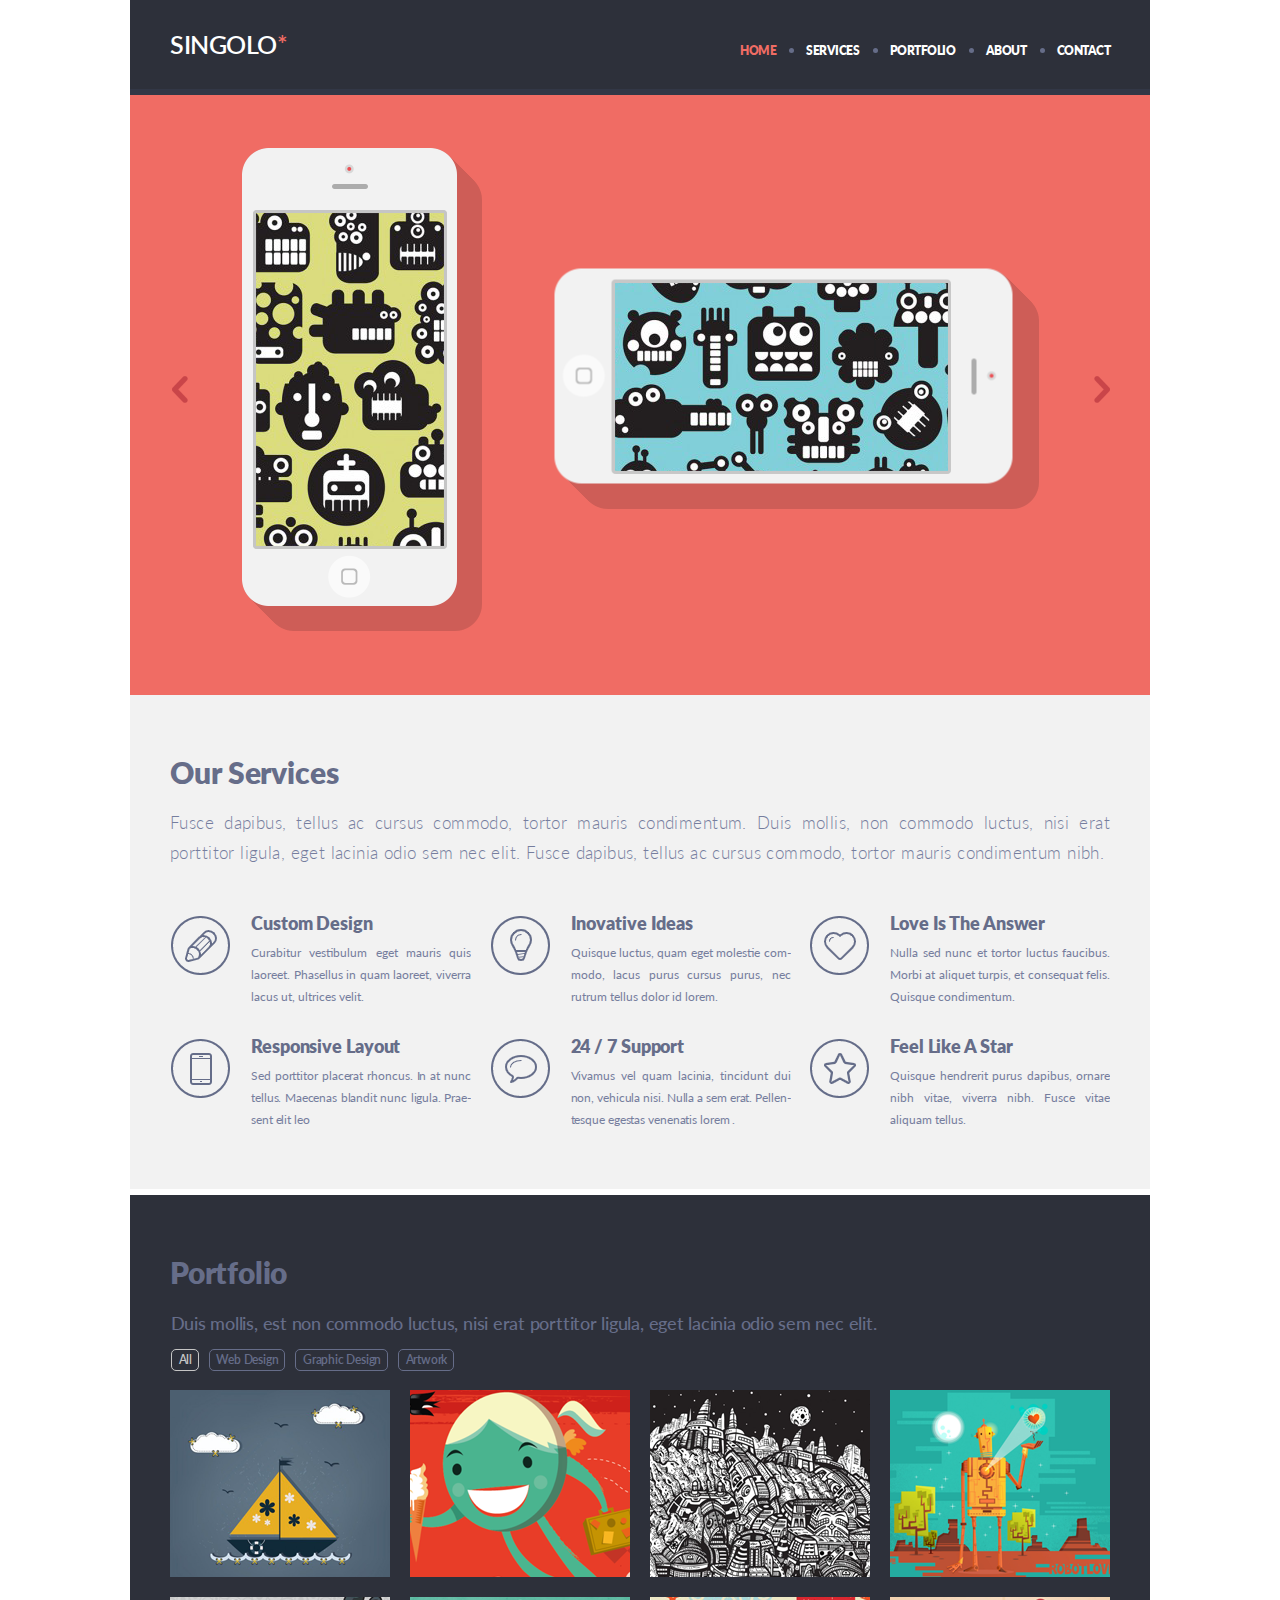
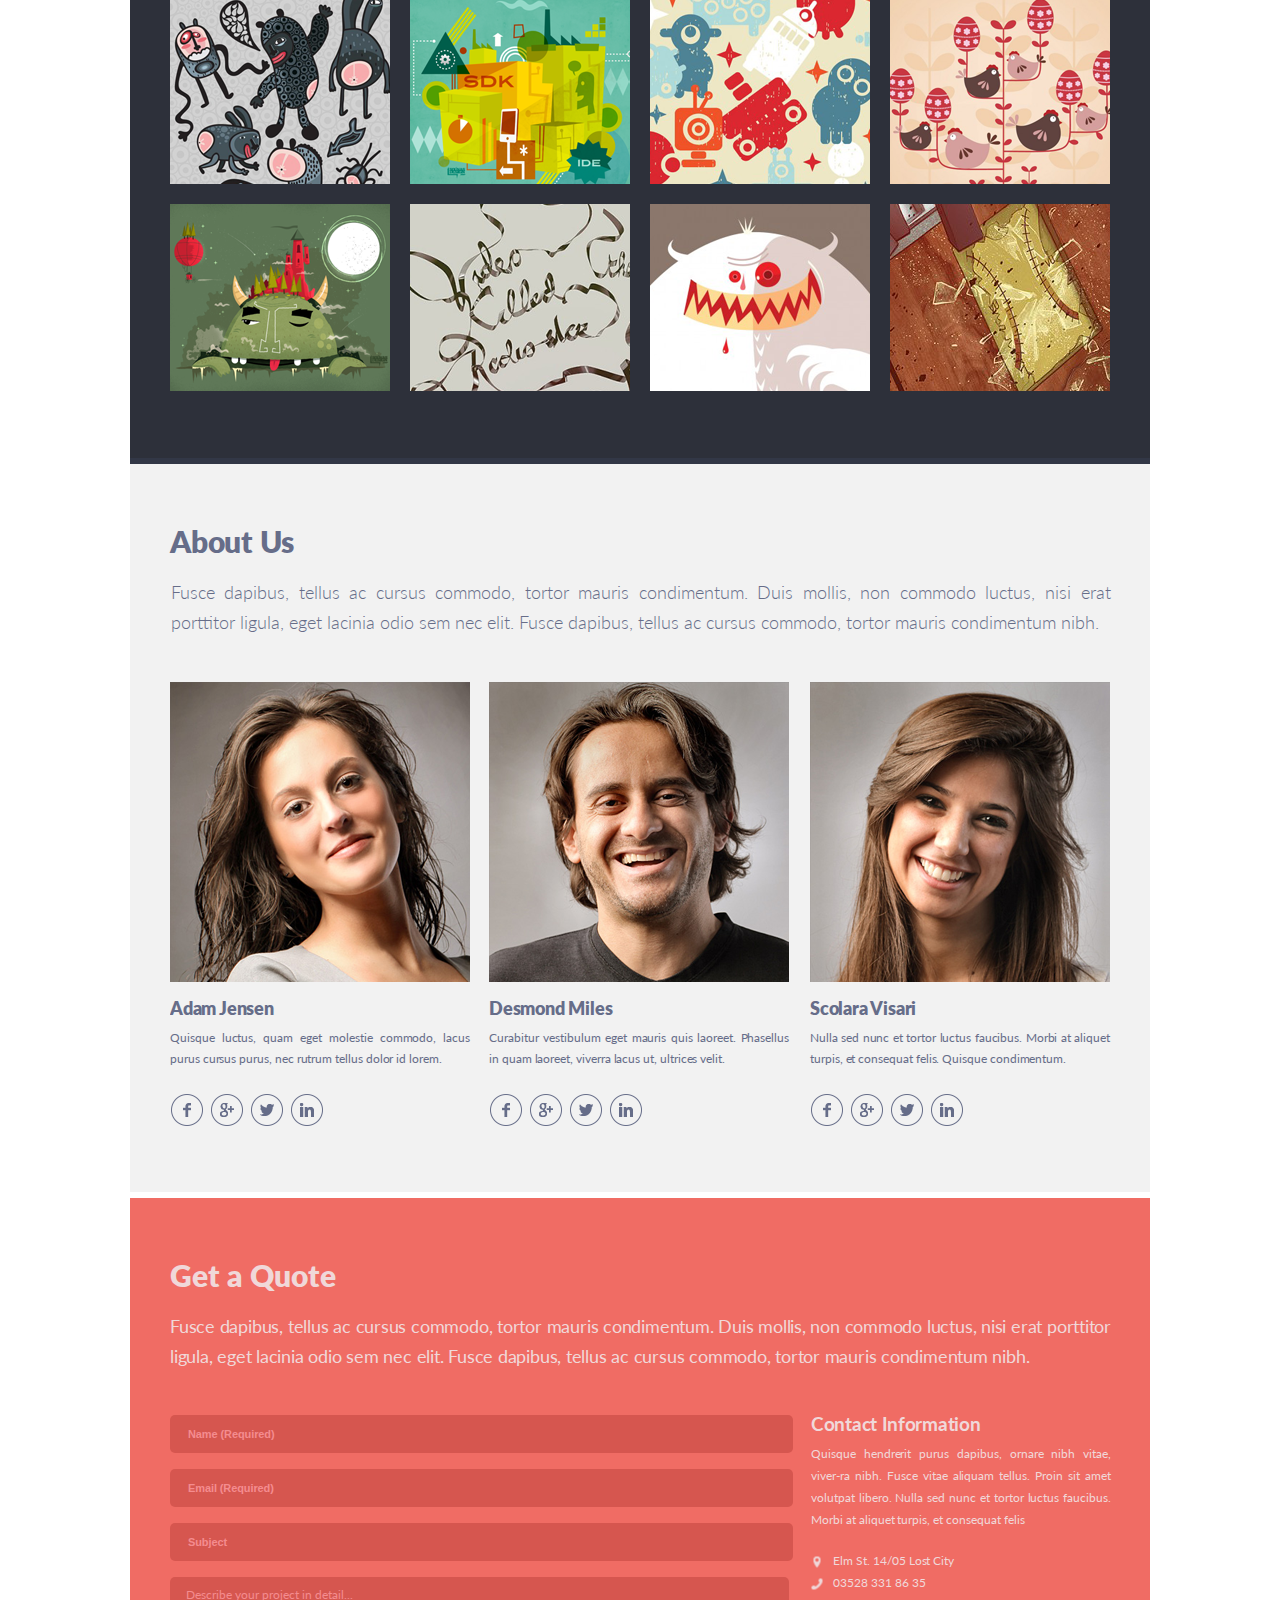
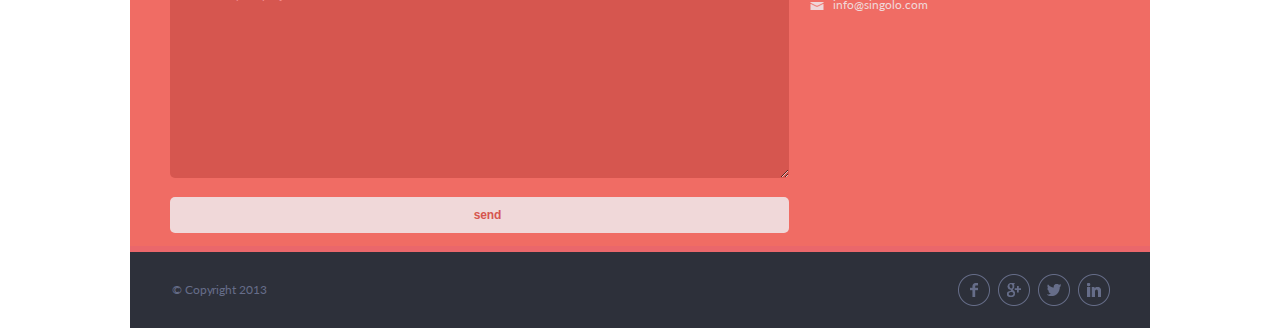
==== index.html @ 2ec8677a "feat: add fixed header and smooth scrolling to a position" ====
<!DOCTYPE html>
<html lang="en">

<head>
    <meta charset="UTF-8">
    <meta name="viewport" content="width=device-width, initial-scale=1.0">
    <link rel="stylesheet" type="text/css" href="style.css">
    <link rel="stylesheet" type="text/css" href="fonts.css">
    <link href="https://fonts.googleapis.com/css?family=Lato&display=swap" rel="stylesheet">
    <title>Singolo</title>
</head>

<body>
    <a href="" class="home"></a>
    <header>
        <div class="container">
            <div class="logo">
                <a href="#">
                    <h1>Singolo</h1>
                </a>
            </div>
            <nav>
                <ul class="navigation">
                    <li><a class="nav_active nav" href="#home">home</a></li>
                    <li><a class="nav" href="#services">services</a></li>
                    <li><a class="nav" href="#portfolio">portfolio</a></li>
                    <li><a class="nav" href="#about">about</a></li>
                    <li><a class="nav" href="#contact">contact</a></li>
                </ul>
            </nav>
        </div>
    </header>
    <main>
        <div class="container">
            <div class="slider">
                <div class="slider_container">
                    <div class="slider__images1 slider_container__phone">
                        <div id="slider__img__iphone1" class="slider__images_display">
                            <img id="iphone_1" src="assets/img/iphone.png" alt="">
                            <img id="display_1" style="opacity:1" src="assets/img/display_vertical.png" alt="">
                            <img id="shadow_1" src="assets/img/shadow_vertical.png" alt="">
                        </div>
                        <div id="slider__img__iphone2" class="slider__images_display">
                            <img id="iphone_2" src="assets/img/iphone.png" alt="">
                            <img id="display_2" style="opacity:1" src="assets/img/display_horizontal.png" alt="">
                            <img id="shadow_2" src="assets/img/shadow_horizontal.png" alt="">
                        </div>
                    </div>
                    <div class="slider__images2 slider_container__phone">
                        <img src="assets/img/slide2.png" alt="">
                    </div>
                </div>
                <div class="nav_slider slider__prev"><img src="assets/img/prev_slider.png" alt=""></div>
                <div class="nav_slider slider__next"><img src="assets/img/next_slider.png" alt=""></div>
            </div>
        </div>
    </main>
    <section class="services">
        <div class="container">
            <div class="services__discription">
                <h2>Our Services</h2>
                <p>Fusce dapibus, tellus ac cursus commodo, tortor mauris condimentum. Duis mollis, non commodo luctus, nisi erat porttitor ligula, eget lacinia odio sem nec elit. Fusce dapibus, tellus ac cursus commodo, tortor mauris condimentum nibh.</p>
            </div>
            <div class="services__blocks">
                <div class="services__block">
                    <div class="services__block__icon">
                        <img src="assets/img/logo_pen.png" alt="">
                    </div>
                    <div class="services__block__text">
                        <h3>Custom Design</h3>
                        <p>Curabitur vestibulum eget mauris quis laoreet. Phasellus in quam laoreet, viverra lacus ut, ultrices velit.</p>
                    </div>
                </div>
                <div class="services__block">
                    <div class="services__block__icon">
                        <img src="assets/img/logo_ideas.png" alt="">
                    </div>
                    <div class="services__block__text">
                        <h3>Inovative Ideas</h3>
                        <p>Quisque luctus, quam eget molestie com-modo, lacus purus cursus purus, nec rutrum tellus dolor id lorem.</p>
                    </div>
                </div>
                <div class="services__block">
                    <div class="services__block__icon">
                        <img src="assets/img/logo_heart.png" alt="">
                    </div>
                    <div class="services__block__text">
                        <h3>Love Is The Answer</h3>
                        <p>Nulla sed nunc et tortor luctus faucibus. Morbi at aliquet turpis, et consequat felis. Quisque condimentum.</p>
                    </div>
                </div>
                <div class="services__block">
                    <div class="services__block__icon">
                        <img src="assets/img/logo_phone.png" alt="">
                    </div>
                    <div class="services__block__text">
                        <h3>Responsive Layout</h3>
                        <p class="services__block__text_transfer">Sed porttitor placerat rhoncus. In at nunc tellus. Maecenas blandit nunc ligula. Prae-sent elit leo</p>
                    </div>
                </div>
                <div class="services__block">
                    <div class="services__block__icon">
                        <img src="assets/img/logo_bubble.png" alt="">
                    </div>
                    <div class="services__block__text">
                        <h3>24 / 7 Support</h3>
                        <p class="services__block__text_transfer">Vivamus vel quam lacinia, tincidunt dui non, vehicula nisi. Nulla a sem erat. Pellen-tesque egestas venenatis lorem .</p>
                    </div>
                </div>
                <div class="services__block">
                    <div class="services__block__icon">
                        <img src="assets/img/logo_star.png" alt="">
                    </div>
                    <div class="services__block__text">
                        <h3>Feel Like A Star</h3>
                        <p>Quisque hendrerit purus dapibus, ornare nibh vitae, viverra nibh. Fusce vitae aliquam tellus.</p>
                    </div>
                </div>
            </div>
        </div>
    </section>
    <section class="portfolio">
        <div class="container">
            <h2>Portfolio</h2>
            <p>Duis mollis, est non commodo luctus, nisi erat porttitor ligula, eget lacinia odio sem nec elit.</p>
            <div class="portfolio__tags">
                <button class="tag_active">All</button>
                <button class="tag">Web Design</button>
                <button class="tag">Graphic Design</button>
                <button class="tag">Artwork</button>
            </div>
            <div class="portfolio__pictures">
                <img alt="" src="assets/img/portfolio_1.png" class="portfolio__picture">
                <img alt="" src="assets/img/portfolio_2.png" class="portfolio__picture">
                <img alt="" src="assets/img/portfolio_3.png" class="portfolio__picture">
                <img alt="" src="assets/img/portfolio_4.png" class="portfolio__picture">
                <img alt="" src="assets/img/portfolio_5.png" class="portfolio__picture">
                <img alt="" src="assets/img/portfolio_6.png" class="portfolio__picture">
                <img alt="" src="assets/img/portfolio_7.png" class="portfolio__picture">
                <img alt="" src="assets/img/portfolio_8.png" class="portfolio__picture">
                <img alt="" src="assets/img/portfolio_9.png" class="portfolio__picture">
                <img alt="" src="assets/img/portfolio_10.png" class="portfolio__picture">
                <img alt="" src="assets/img/portfolio_11.png" class="portfolio__picture">
                <img alt="" src="assets/img/portfolio_12.png" class="portfolio__picture">
            </div>
        </div>
    </section>
    <section class="about">
        <div class="container">
            <h2>About Us</h2>
            <p id="about_us_main">Fusce dapibus, tellus ac cursus commodo, tortor mauris condimentum. Duis mollis, non commodo luctus, nisi erat porttitor ligula, eget lacinia odio sem nec elit. Fusce dapibus, tellus ac cursus commodo, tortor mauris condimentum nibh.
            </p>
            <div class="about_us__info">
                <div class="about_us__empl">
                    <img class="about_us__photo" src="assets/img/about_us__photo-1.png" alt="Adam Jensen">
                    <h3>Adam Jensen</h3>
                    <p>Quisque luctus, quam eget molestie commodo, lacus purus cursus purus, nec rutrum tellus dolor id lorem.</p>
                    <div class="social_icons">
                        <a class="icon icon_facebook" href="#"><img src="assets/img/about_us__icon_facebook.png" alt=""></a>
                        <a class="icon icon_google" href="#"><img src="assets/img/about_us__icon_google.png" alt=""></a>
                        <a class="icon icon_twitter" href="#"><img src="assets/img/about_us__icon_twitter.png" alt=""></a>
                        <a class="icon icon_linkedin" href="#"><img src="assets/img/about_us__icon_linkedin.png" alt=""></a>
                    </div>
                </div>

                <div class="about_us__empl">
                    <img class="about_us__photo" src="assets/img/about_us__photo-2.png" alt="Desmond Miles">
                    <h3>Desmond Miles</h3>
                    <p>Curabitur vestibulum eget mauris quis laoreet. Phasellus in quam laoreet, viverra lacus ut, ultrices velit.
                    </p>
                    <div class="social_icons">
                        <a class="icon icon_facebook" href="#"><img src="assets/img/about_us__icon_facebook.png" alt=""></a>
                        <a class="icon icon_google" href="#"><img src="assets/img/about_us__icon_google.png" alt=""></a>
                        <a class="icon icon_twitter" href="#"><img src="assets/img/about_us__icon_twitter.png" alt=""></a>
                        <a class="icon icon_linkedin" href="#"><img src="assets/img/about_us__icon_linkedin.png" alt=""></a>
                    </div>
                </div>

                <div id="about_us__right" class="about_us__empl">
                    <img class="about_us__photo" src="assets/img/about_us__photo-3.png" alt="Scolara Visari">
                    <h3>Scolara Visari</h3>
                    <p>Nulla sed nunc et tortor luctus faucibus. Morbi at aliquet turpis, et consequat felis. Quisque condimentum.
                    </p>
                    <div class="social_icons">
                        <a class="icon icon_facebook" href="#"><img src="assets/img/about_us__icon_facebook.png" alt=""></a>
                        <a class="icon icon_google" href="#"><img src="assets/img/about_us__icon_google.png" alt=""></a>
                        <a class="icon icon_twitter" href="#"><img src="assets/img/about_us__icon_twitter.png" alt=""></a>
                        <a class="icon icon_linkedin" href="#"><img src="assets/img/about_us__icon_linkedin.png" alt=""></a>
                    </div>
                </div>
            </div>
        </div>
    </section>
    <section class="contact">
        <div class="container">
            <h2>Get a Quote</h2>
            <p>Fusce dapibus, tellus ac cursus commodo, tortor mauris condimentum. Duis mollis, non commodo luctus, nisi erat porttitor ligula, eget lacinia odio sem nec elit. Fusce dapibus, tellus ac cursus commodo, tortor mauris condimentum nibh.</p>
            <div class="contact_information">
                <form action="#" method="POST">
                    <input name="name" placeholder="Name (Required)" pattern="^[a-zA-Z]{1,20}$" type="text" required>
                    <input name="email" placeholder="Email (Required)" pattern="^\w+@[a-zA-Z_]+?\.[a-zA-Z]{2,3}$" type="text" required>
                    <input name="subject" placeholder="Subject" type="text">
                    <textarea name="detail" placeholder="Describe your project in detail..." type="text"></textarea>
                    <input id="contact__send_form" type="submit" value="send">
                </form>
                <div class="quote_info">
                    <h3>Contact Information</h3>
                    <p>Quisque hendrerit purus dapibus, ornare nibh vitae, viver-ra nibh. Fusce vitae aliquam tellus. Proin sit amet volutpat libero. Nulla sed nunc et tortor luctus faucibus. Morbi at aliquet turpis, et consequat felis</p>
                    <div class="quote_info__about">
                        <div class="quote_info__about-info">
                            <div><img src="assets/img/quote_info__aboute-location.png" alt="location"></div>
                            <p>Elm St. 14/05 Lost City</p>
                        </div>
                        <div class="quote_info__about-info">
                            <div><img src="assets/img/quote_info__aboute-phone.png" alt="phone"></div>
                            <p><a href="tel:035283318635">03528 331 86 35</a></p>
                        </div>
                        <div class="quote_info__about-info">
                            <div><img src="assets/img/quote_info__aboute-mail.png" alt="mail"></div>
                            <p><a href="mailto:info@singolo.com">info@singolo.com</a></p>
                        </div>
                    </div>
                </div>
            </div>
        </div>
    </section>
    <footer>
        <div class="container">
            <div id="copyright">
                <p>&copy; Copyright 2013</p>
            </div>
            <div class="social_media">
                <a class="icon icon_facebook" href="#"><img src="assets/img/about_us__icon_facebook.png" alt=""></a>
                <a class="icon icon_google" href="#"><img src="assets/img/about_us__icon_google.png" alt=""></a>
                <a class="icon icon_twitter" href="#"><img src="assets/img/about_us__icon_twitter.png" alt=""></a>
                <a class="icon icon_linkedin" href="#"><img src="assets/img/about_us__icon_linkedin.png" alt=""></a>
            </div>
        </div>
    </footer>
    <script src="script.js"></script>
</body>

</html>
---- style.css ----
html {
    padding: 0;
    margin: 0;
    width: 100%;
    height: 100%;
}

body {
    width: 1020px;
    margin: 0 auto;
    height: 1100px;
    padding: 0;
}

.container {
    font-family: 'Lato';
    color: #666d89;
}

header {
    background-color: #2d303a;
    width: 1020px;
    height: 89px;
    border-bottom: 6px solid #323746;
    position: fixed;
    z-index: 1000;
}

header .container {
    padding: 0;
    height: 83px;
}

.logo {
    float: left;
    margin: 12px 0 0 40px;
}

.logo a {
    text-decoration: none;
}

.logo h1 {
    letter-spacing: -0.5px;
    font-size: 25px;
    color: #ffffff;
    font-family: "Lato";
    font-weight: 600;
    text-transform: uppercase;
}

.logo h1::after {
    content: '*';
    color: #f06c64;
}

.logo h1:hover {
    color: #f06c64;
    cursor: pointer;
}

nav {
    float: right;
    margin: 39px 40px 0 0;
}

.navigation {
    width: 370px;
    display: flex;
    margin: 0;
    padding: 0;
    justify-content: space-between;
}

.navigation li {
    padding: 0;
    border: 0;
    margin: 0;
}

.navigation .nav_active {
    color: #f06c64;
}

.navigation li:first-child {
    list-style-type: none;
    padding: 0px 0px;
}

.navigation li a {
    font-weight: 800;
    font-family: 'Lato', sans-serif;
    font-size: 0.77em;
    text-transform: uppercase;
    letter-spacing: -0.5px;
    color: #fff;
    text-decoration: none;
}

.navigation li a:hover {
    color: #f06c64;
    cursor: pointer;
}

main {
    position: relative;
    top: 95px;
    width: 100%;
    background-color: #f06c64;
    height: 689px;
    border-bottom: solid 6px #ea676b;
}

.slider {
    position: absolute;
    height: 100%;
    width: 1020px;
    overflow: hidden;
}

.slider_container {
    position: absolute;
    width: 100%;
    display: flex;
    transition: transform 0.8s ease;
}

.slider_container__phone {
    position: relative;
    width: 100%;
    height: 100%;
    flex: 0 0 100%;
}

.slider__images2 {
    border-bottom: solid 6px white;
}

#slider__img__iphone1 {
    width: 309px;
    height: 100%;
    float: left;
    margin-left: 112px;
}

#iphone_1 {
    position: absolute;
    z-index: 1;
    margin-top: 53px;
}

#shadow_1 {
    position: absolute;
    z-index: 0;
    margin-top: 53px;
}

#display_1 {
    position: absolute;
    z-index: 2;
    margin: 115px 0 0 11px;
}

.slider__images_display {
    transition: .4s;
}

#slider__img__iphone2 {
    width: 487px;
    height: 100%;
    float: right;
    margin-right: 108px;
}

#iphone_2 {
    position: absolute;
    z-index: 1;
    margin-top: 52px;
    margin-left: 121px;
    transform: rotate(90deg);
}

#shadow_2 {
    position: absolute;
    z-index: 0;
    padding-top: 174px;
    padding-left: 1px;
}

#display_2 {
    position: absolute;
    z-index: 2;
    margin: 185px 0 0 57px;
}

.slider__prev {
    position: absolute;
    width: 112px;
    height: 100%;
    left: 0;
    top: 0;
    cursor: pointer;
    z-index: 4;
}

.slider__prev img {
    margin-top: 281px;
    margin-left: 42px;
}

.slider__next {
    position: absolute;
    width: 111px;
    height: 100%;
    right: 0;
    top: 0;
    cursor: pointer;
    z-index: 4;
}

.slider__prev:hover,
.slider__next:hover {
    opacity: 0.1;
    z-index: 4;
    /* border: 2px solid black; */
    height: 600px;
    width: 111px;
    background-color: white;
}

.slider__next img {
    margin-top: 281px;
    margin-left: 55px;
}

.services {
    position: relative;
    background-color: #f2f2f2;
    height: 494px;
    border-bottom: 6px solid #ffffff;
}

.services .container {
    padding: 0;
}

.services__discription {
    padding: 34px 40px 0px 40px;
}

.services__discription h2 {
    font-family: 'Lato';
    font-size: 30px;
    letter-spacing: -0.1px;
    color: #666d89;
    margin-bottom: 0;
    font-weight: 800;
}

.services__discription p {
    font-size: 17px;
    line-height: 1.8;
    color: #767e9e;
    text-align: justify;
    margin-top: 18px;
    letter-spacing: 0.42px;
    font-weight: 300;
}

.services__blocks {
    width: 949px;
    height: 246px;
    display: inline-flex;
    flex-wrap: wrap;
    margin-left: 31px;
    justify-content: space-between;
}

.services__block {
    position: relative;
    width: 310px;
    height: 123px;
    display: flex;
    overflow: hidden;
}

.services__block__icon {
    position: relative;
    margin: 30px 10px 0px 10px;
}

.services__block__text {
    margin: 7px 0 0 11px;
    max-width: 220px;
    color: #666d89;
}

.services__block__text h3 {
    font-size: 18px;
    letter-spacing: -0.1px;
    margin-top: 19px;
    margin-bottom: 0;
    font-weight: 800;
}

.services__block__text p {
    margin-top: 8px;
    font-size: 9pt;
    color: #767e9e;
    line-height: 22px;
    text-align: justify;
}

.services__block__text_transfer {
    letter-spacing: -0.1px;
}

.portfolio {
    height: 863px;
    position: relative;
    background-color: #2d303a;
    padding: 0;
    margin: 0;
    border-bottom: 6px solid #323746;
}

.portfolio .container {
    padding: 30px;
}

.about .container h2,
.portfolio .container h2 {
    padding-top: 4px;
    padding-left: 10px;
    font-size: 30px;
    font-weight: 800;
    letter-spacing: -0.2px;
    margin-bottom: 0;
}

.portfolio p {
    font-weight: 500;
    padding-left: 10.5px;
    padding-top: 22px;
    margin: 0;
    font-size: 13.5pt;
    letter-spacing: -0.23px;
}

.portfolio__tags {
    margin-left: 11px;
    display: flex;
    flex-wrap: wrap;
    padding-top: 15px;
}

.portfolio__tags button {
    border-radius: 5px;
    margin-right: 10px;
    font-size: 9pt;
    font-family: 'Lato';
    font-weight: 600;
    text-align: center;
    padding-bottom: 2px;
    padding-left: 6.5px;
    letter-spacing: -0.15pt;
    height: 22px;
    background-color: Transparent;
    outline: none;
}

.portfolio__tags button:hover {
    background-color: white;
    color: black;
    cursor: pointer;
    outline: none;
}

.tag {
    color: #666d89;
    border: 1px solid #666d89;
}

.tag_active {
    color: #c5c5c5;
    border: 1px solid #c5c5c5;
}

.portfolio__pictures {
    max-height: 620px;
    padding-top: 9px;
    padding-bottom: 9px;
    display: flex;
    flex-wrap: wrap;
    overflow: hidden;
}

.portfolio__pictures img {
    flex: 1;
    width: 220px;
    height: 187px;
    margin: 10px;
}

.portfolio__line {
    position: absolute;
    width: 100%;
    height: 6px;
    background-color: #323746;
    bottom: 0;
}

.about {
    height: 728px;
    position: relative;
    background-color: #f2f2f2;
    padding: 0;
    margin: 0;
    border-bottom: 6px solid #ffffff;
}

.about .container {
    padding: 30px 30px 0 30px;
}

#about_us_main {
    width: 940px;
    padding-left: 10.5px;
    margin-top: 18px;
    font-size: 13.5pt;
    line-height: 30px;
    color: #666d89;
    font-weight: 300;
    text-align: justify;
}

.about_us__info {
    width: 940px;
    margin-top: 45px;
    margin-left: 10px;
}

.about_us__empl {
    width: 300px;
    height: 460px;
    float: left;
    margin-right: 19px;
}

#about_us__right {
    float: right;
    margin-right: 0;
}

.about_us__empl h3 {
    font-size: 18px;
    margin-top: 12px;
    font-weight: 800;
    letter-spacing: -0.2px;
    margin-bottom: 0px;
    overflow: hidden;
    white-space: nowrap;
}

.about_us__empl p {
    font-size: 12px;
    margin-top: 8px;
    line-height: 21.5px;
    letter-spacing: -0.06px;
    text-align: justify;
}

.social_icons {
    margin-top: 24px;
    padding-left: 1px;
}

.icon {
    display: inline-block;
    height: 32px;
}

.icon img:hover {
    background-color: burlywood;
    border-radius: 20px;
}

.icon img {
    margin-right: 5px;
}

.contact {
    height: 648px;
    position: relative;
    background-color: #f06c64;
    padding: 0;
    margin: 0;
    color: #f0d8d9;
    border-bottom: 6px solid #ea676b;
}

.contact .container {
    padding: 59px 39px 30px 40px;
    font-family: 'Lato';
    color: #f0d8d9;
}

.contact h2 {
    font-size: 30px;
    margin: 0;
    font-weight: 800;
}

.contact p {
    margin-top: 18px;
    text-align: justify;
    font-size: 18px;
    letter-spacing: -0.22px;
    line-height: 30px;
    font-weight: 400;
}

.contact_information form {
    width: 620px;
    padding: 0;
    float: left;
}

.contact_information .quote_info {
    width: 300px;
    float: right;
    text-align: left;
}

.quote_info h3 {
    margin: 24px 0 0 0;
    letter-spacing: -0.3px;
}

.quote_info p {
    margin-top: 8px;
    letter-spacing: -0.03px;
    font-size: 12px;
    line-height: 22px;
}

::placeholder {
    color: #f48c8f;
    margin-left: 16px;
}

.contact_information form {
    width: 619px;
    height: 379px;
    margin-top: 26px;
}

.contact_information form input {
    width: 619px;
    margin-bottom: 16px;
    border: none;
    border-radius: 5px;
    background-color: #d6564f;
    color: #f0d8d9;
    font-size: 11px;
    text-indent: 16px;
    font-weight: 600;
    letter-spacing: -0.1px;
}

.contact_information form input:focus::-webkit-input-placeholder {
    text-indent: 400px;
    transition: text-indent 0.3s ease;
    vertical-align: top;
}

.contact_information form input:nth-child(-n+3) {
    height: 36px;
}

.contact_information form textarea {
    width: 619px;
    padding: 7px 0 0 0;
    margin-bottom: 16px;
    border: none;
    border-radius: 5px;
    background-color: #d6564f;
    text-indent: 16px;
    height: 194px;
    font-size: 12px;
    line-height: 22px;
    color: #f48c8f;
    font-family: "Lato";
    font-weight: 400;
    text-align: left;
}

#contact__send_form {
    height: 36px;
    background-color: #f0d8d9;
    color: #d6564f;
    font-size: 12px;
}

.quote_info__about {
    margin: 20px 0 0 -5px;
    padding: 0;
}

.quote_info__about-info {
    height: 22px;
    margin: 0;
    padding: 0;
    position: relative;
    width: 250px;
}

.quote_info__about-info div {
    width: 22px;
    height: 22px;
    position: relative;
    margin: 0;
    padding: 0;
}

.quote_info__about-info img {
    margin: 0;
    position: absolute;
    top: 50%;
    left: 50%;
    margin-right: -50%;
    transform: translate(-50%, -50%)
}

.quote_info__about-info p {
    display: block;
    position: absolute;
    top: 6px;
    left: 27px;
    width: 200px;
    margin: 0;
    line-height: 8px;
}

footer {
    height: 76.10px;
    position: relative;
    background-color: #2d303a;
    padding: 0;
    margin: 0;
}

footer .container {
    margin: 0;
    padding: 0;
}

#copyright {
    /* display: block; */
    margin-left: 42px;
    margin-top: 18px;
    width: 200px;
    float: left;
}

#copyright p {
    font-size: 12px;
    letter-spacing: -0.1px;
}

.social_media {
    width: 162px;
    margin-right: 30px;
    margin-top: 22px;
    float: right;
}

.social_icons {
    padding-left: 1px;
}

.quote_info__about-info a {
    text-decoration: none;
    color: #f0d8d9;
}

.icon {
    float: left;
    height: 32px;
    width: 35px;
    margin-right: 5px;
}

.icon img:hover {
    background-color: burlywood;
    border-radius: 20px;
}

.icon img {
    margin-right: 5px;
}
---- fonts.css ----
@font-face {
    font-family: "Lato";
    src: url("assets/fonts/Lato-Regular.ttf") format("truetype");
    font-style: normal;
    font-weight: 400;
}
@font-face {
    font-family: "Lato";
    src: url("assets/fonts/Lato-Regular.ttf") format("truetype");
    font-style: normal;
    font-weight: 500;
}

@font-face {
    font-family: "Lato";
    src: url("assets/fonts/Lato-Bold.ttf") format("truetype");
    font-style: normal;
    font-weight: 700;
}

@font-face {
    font-family: "Lato";
    src: url("assets/fonts/Lato-Black.ttf") format("truetype");
    font-style: normal;
    font-weight: 900;
}

@font-face {
    font-family: "Lato";
    src: url("assets/fonts/Lato-Light.ttf") format("truetype");
    font-style: normal;
    font-weight: 300;
}
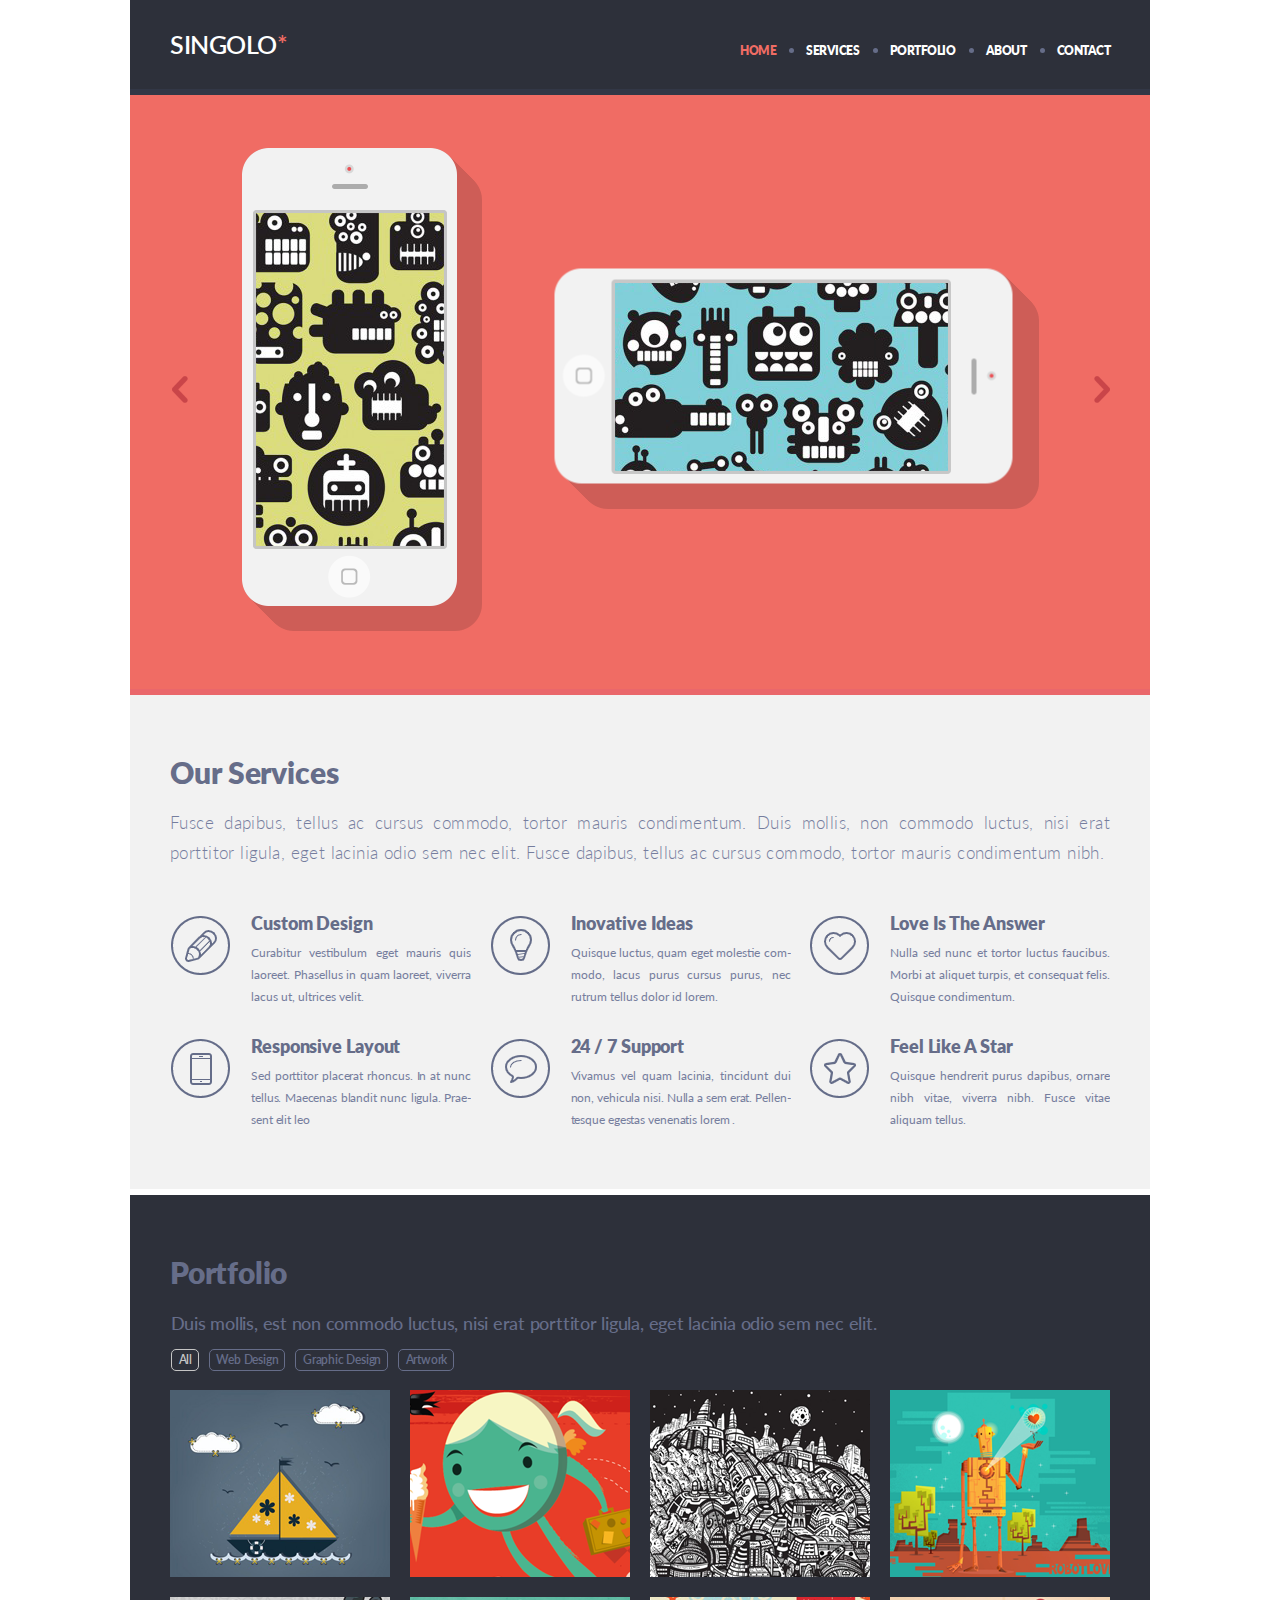
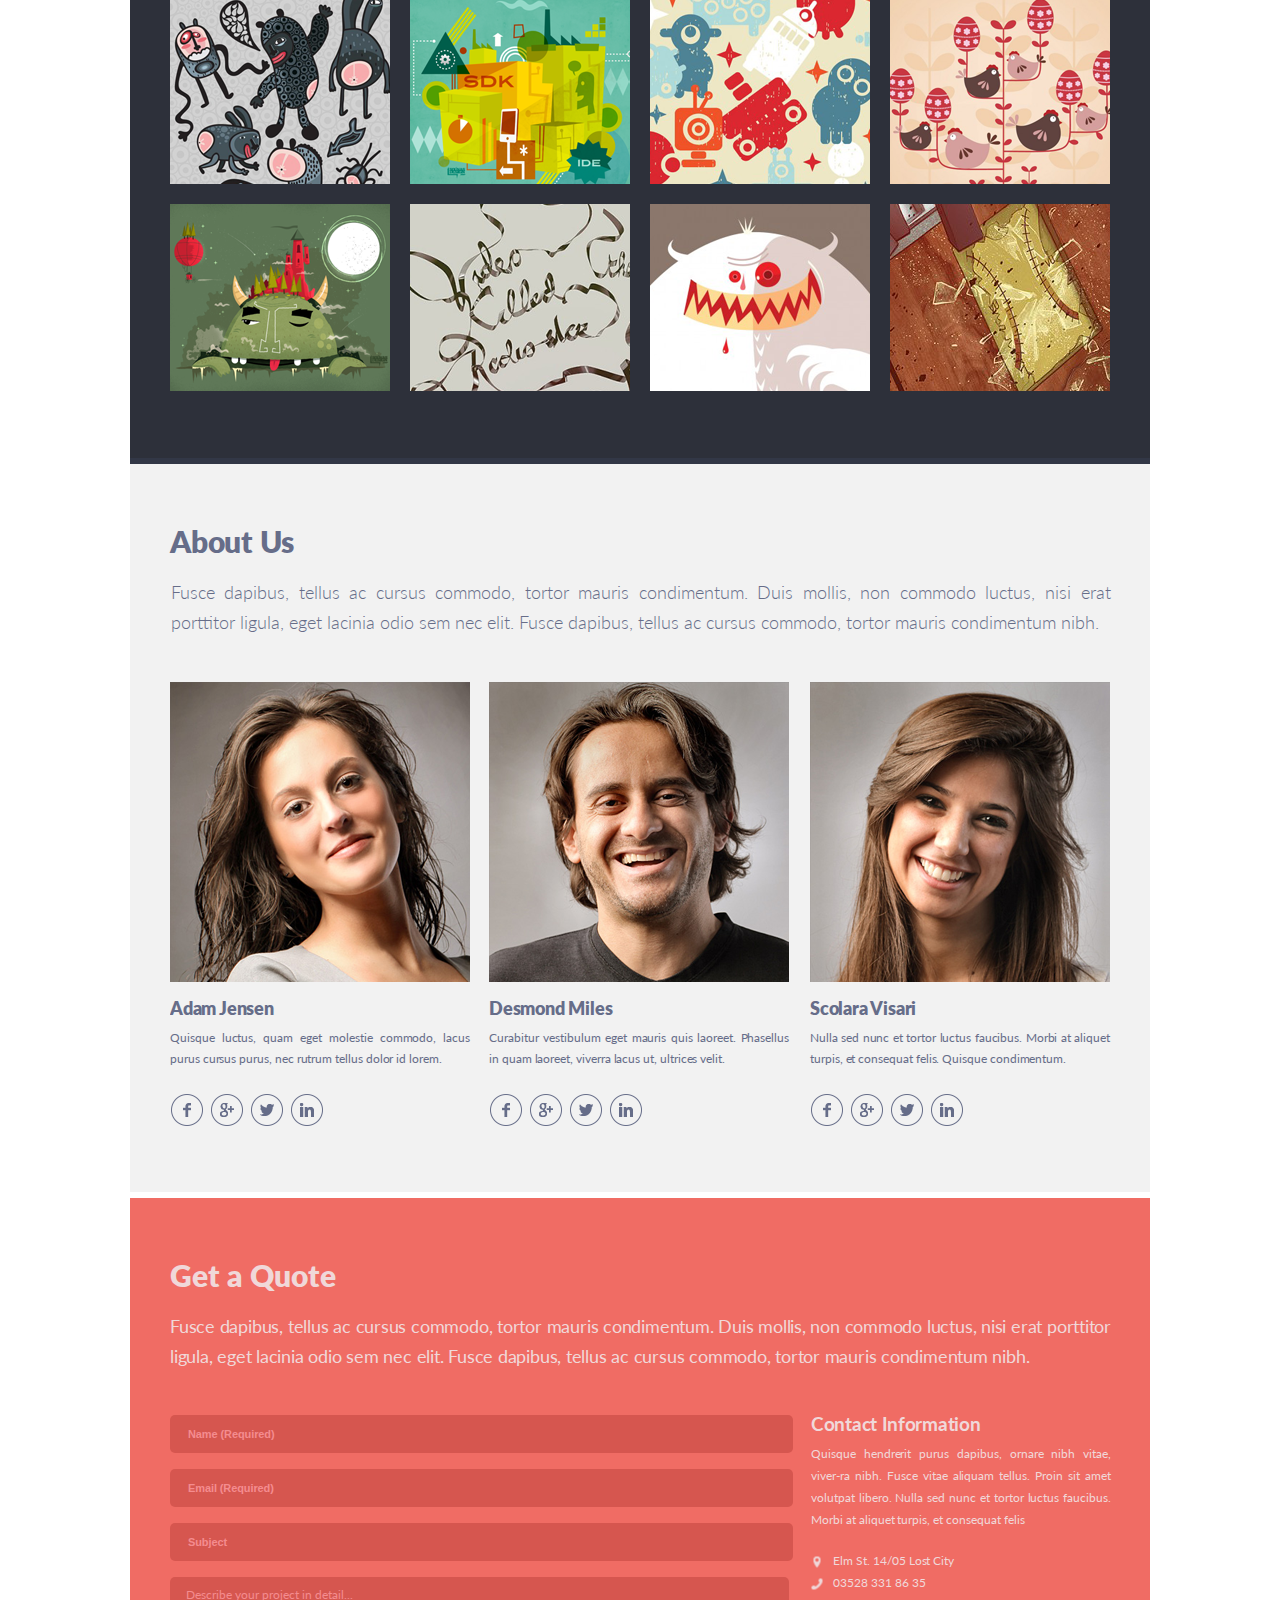
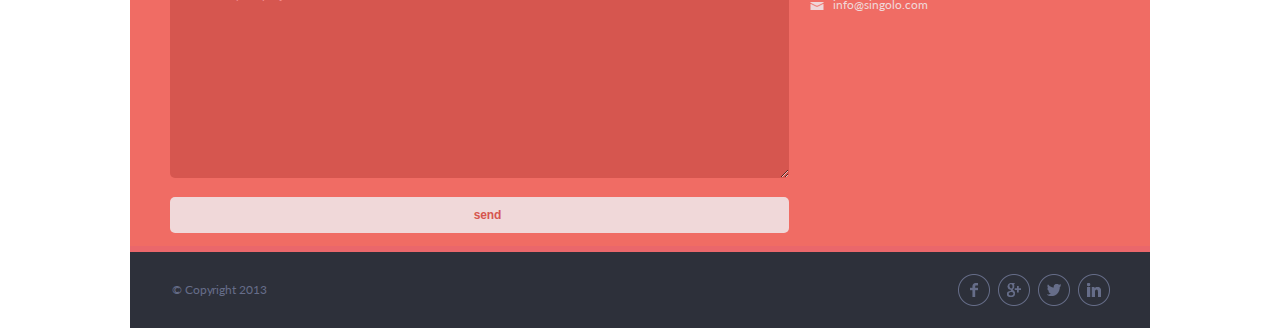
==== commit 119fa1fd: "fix: changed the height of the main block, in the second slide added a bottom line" ====
--- a/index.html
+++ b/index.html
@@ -124,7 +124,7 @@
             <h2>Portfolio</h2>
             <p>Duis mollis, est non commodo luctus, nisi erat porttitor ligula, eget lacinia odio sem nec elit.</p>
             <div class="portfolio__tags">
-                <button class="tag_active">All</button>
+                <button class="tag tag_active">All</button>
                 <button class="tag">Web Design</button>
                 <button class="tag">Graphic Design</button>
                 <button class="tag">Artwork</button>
--- a/style.css
+++ b/style.css
@@ -24,6 +24,7 @@
     border-bottom: 6px solid #323746;
     position: fixed;
     z-index: 1000;
+    top: 0;
 }
 
 header .container {
@@ -104,11 +105,9 @@
 
 main {
     position: relative;
-    top: 95px;
+    margin-top: 95px;
     width: 100%;
-    background-color: #f06c64;
-    height: 689px;
-    border-bottom: solid 6px #ea676b;
+    height: 600px;
 }
 
 .slider {
@@ -133,7 +132,13 @@
 }
 
 .slider__images2 {
-    border-bottom: solid 6px white;
+    border-bottom: 6px solid white;
+}
+
+.slider__images1 {
+    height: 594px;
+    background-color: rgb(240, 108, 100);
+    border-bottom: 6px solid rgb(234, 103, 107);
 }
 
 #slider__img__iphone1 {
@@ -400,6 +405,12 @@
     width: 220px;
     height: 187px;
     margin: 10px;
+}
+
+.porfolio__img__active {
+    /* width: 210px;
+    height: 177px; */
+    border: 5px solid #F06C64;
 }
 
 .portfolio__line {
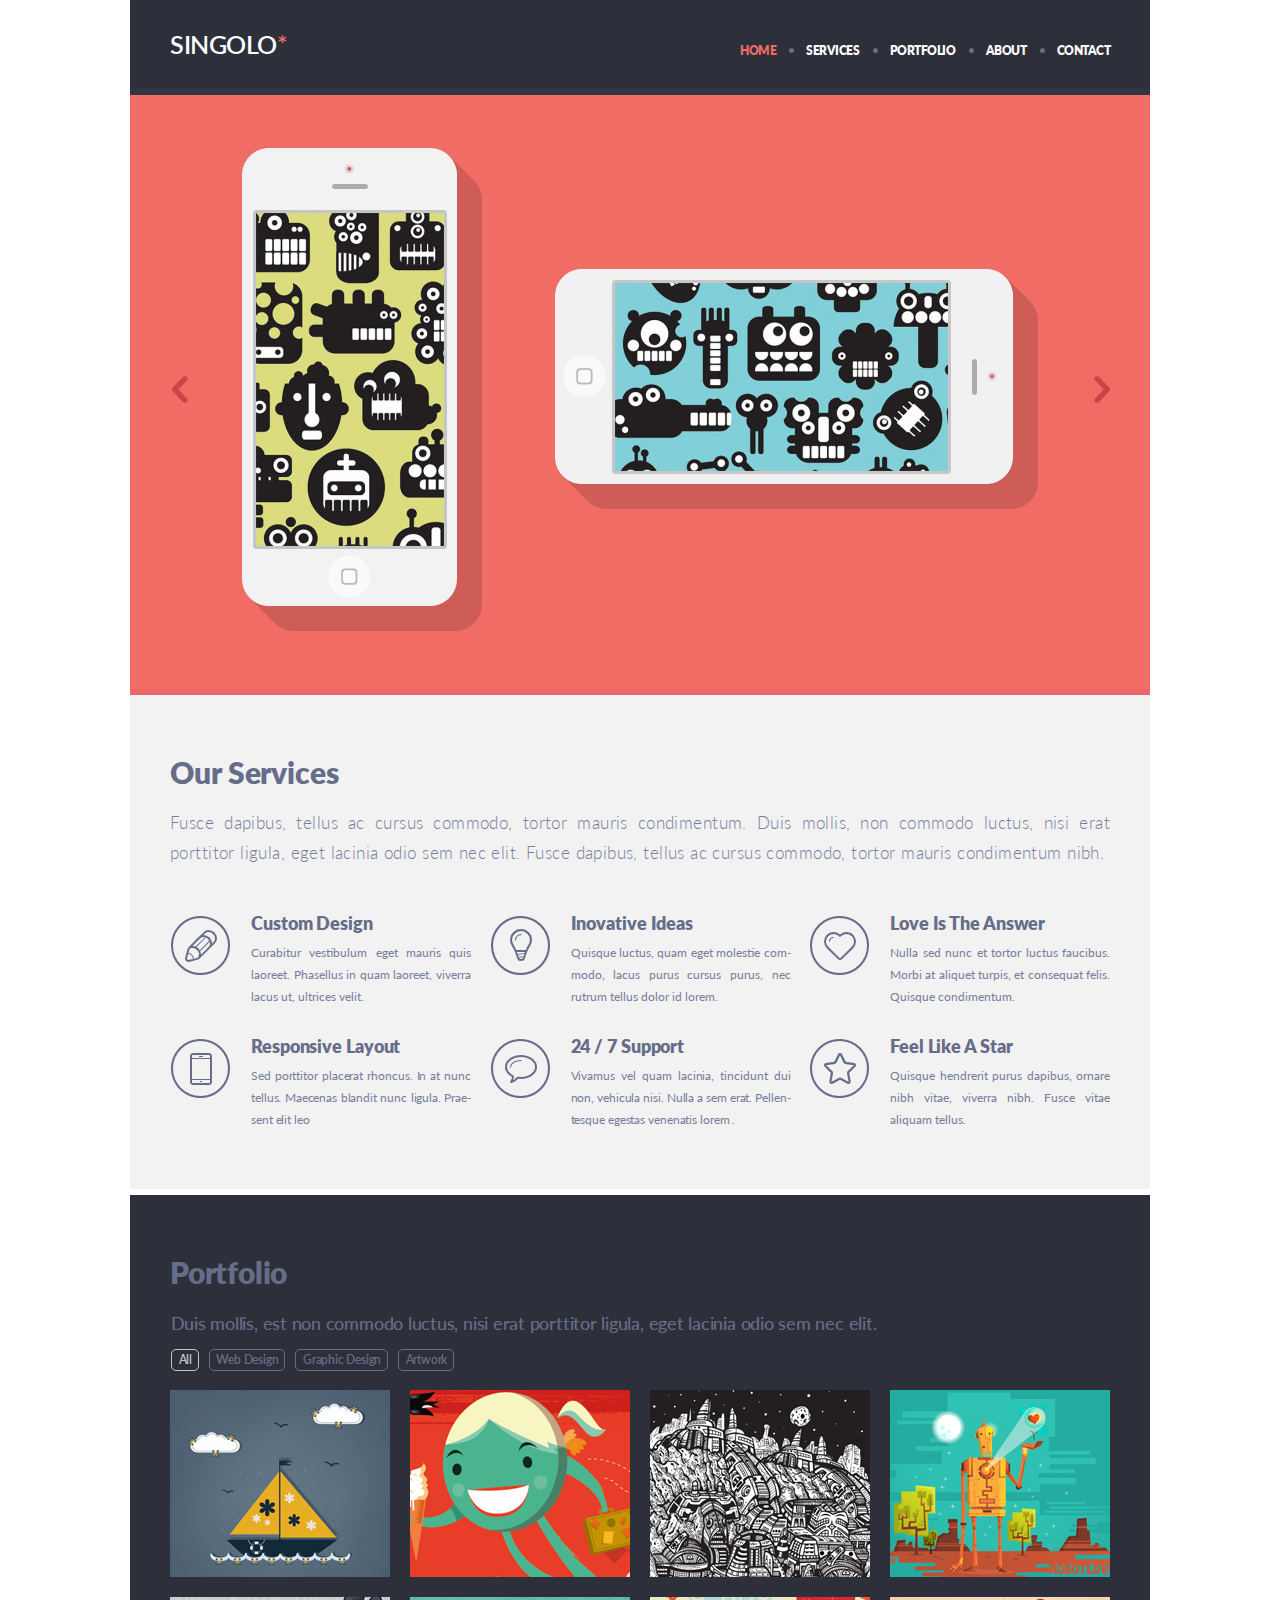
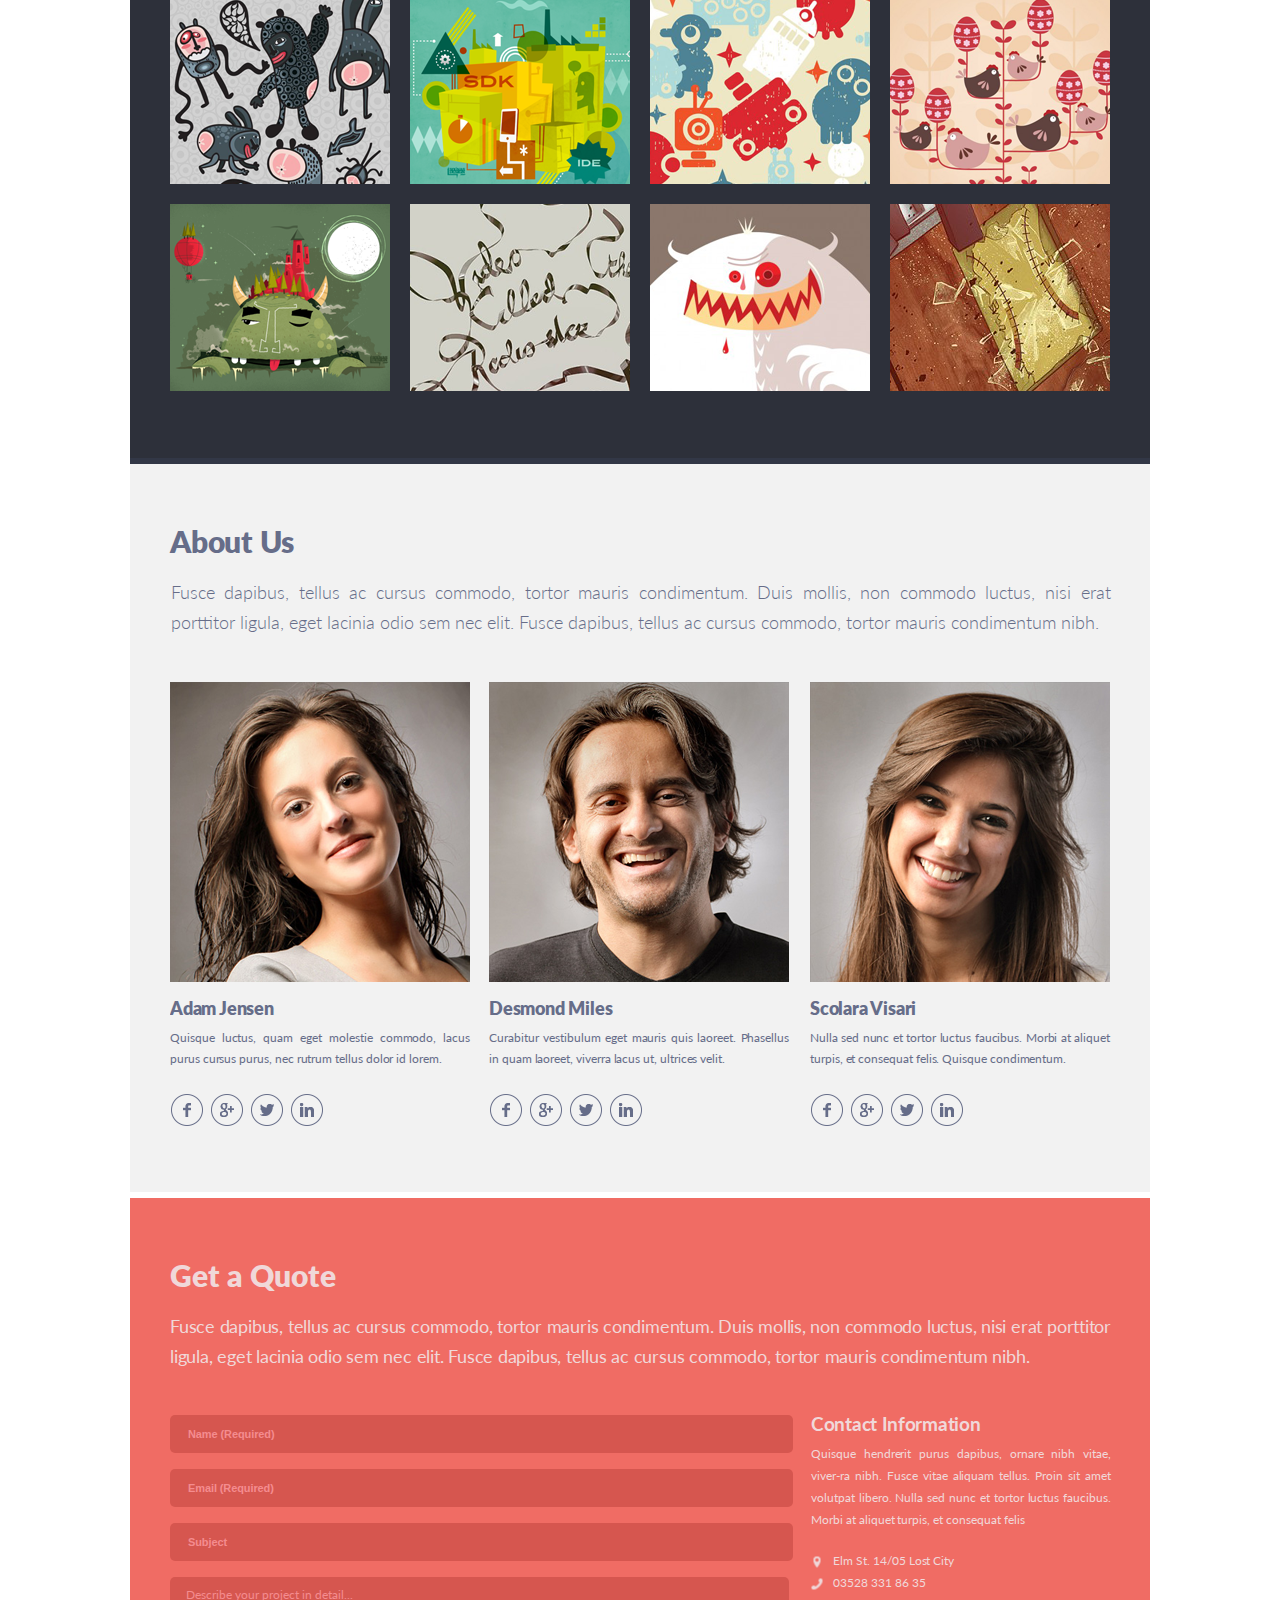
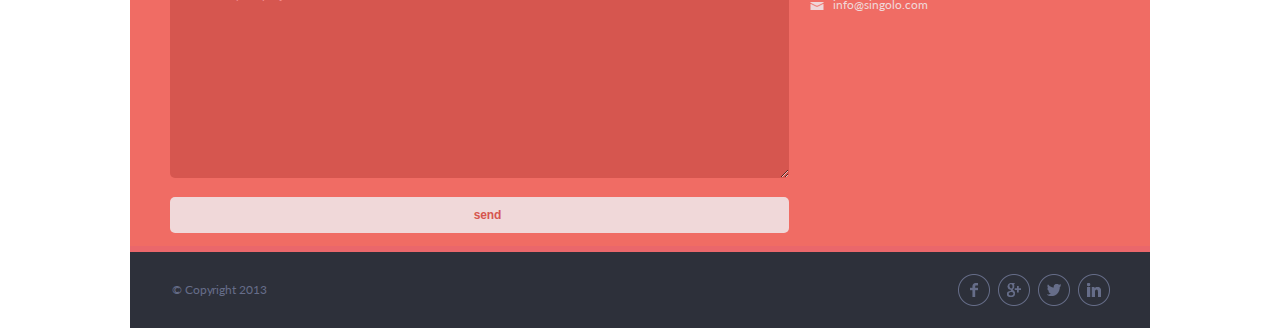
==== commit 1423b0cb: "fix: fix style.css" ====
--- a/index.html
+++ b/index.html
@@ -41,7 +41,7 @@
                             <img id="shadow_1" src="assets/img/shadow_vertical.png" alt="">
                         </div>
                         <div id="slider__img__iphone2" class="slider__images_display">
-                            <img id="iphone_2" src="assets/img/iphone.png" alt="">
+                            <img id="iphone_2" src="assets/img/iphone_horizontal.png" alt="">
                             <img id="display_2" style="opacity:1" src="assets/img/display_horizontal.png" alt="">
                             <img id="shadow_2" src="assets/img/shadow_horizontal.png" alt="">
                         </div>
@@ -196,11 +196,11 @@
             <h2>Get a Quote</h2>
             <p>Fusce dapibus, tellus ac cursus commodo, tortor mauris condimentum. Duis mollis, non commodo luctus, nisi erat porttitor ligula, eget lacinia odio sem nec elit. Fusce dapibus, tellus ac cursus commodo, tortor mauris condimentum nibh.</p>
             <div class="contact_information">
-                <form action="#" method="POST">
-                    <input name="name" placeholder="Name (Required)" pattern="^[a-zA-Z]{1,20}$" type="text" required>
-                    <input name="email" placeholder="Email (Required)" pattern="^\w+@[a-zA-Z_]+?\.[a-zA-Z]{2,3}$" type="text" required>
-                    <input name="subject" placeholder="Subject" type="text">
-                    <textarea name="detail" placeholder="Describe your project in detail..." type="text"></textarea>
+                <form action="" method="POST">
+                    <input id="contact_name" name="name" placeholder="Name (Required)" pattern="^[a-zA-Z]{1,20}$" type="text" required>
+                    <input id="contact_email" name="email" placeholder="Email (Required)" pattern="^\w+@[a-zA-Z_]+?\.[a-zA-Z]{2,3}$" type="text" required>
+                    <input id="contact_subject" name="subject" placeholder="Subject" type="text">
+                    <textarea id="contact_detail" name="detail" placeholder="Describe your project in detail..." type="text"></textarea>
                     <input id="contact__send_form" type="submit" value="send">
                 </form>
                 <div class="quote_info">
--- a/style.css
+++ b/style.css
@@ -2,13 +2,15 @@
     padding: 0;
     margin: 0;
     width: 100%;
+    min-height: 100%;
+}
+
+body {
+    width: 100%;
+    min-width: 947px;
     height: 100%;
-}
-
-body {
-    width: 1020px;
+    max-width: 1020px;
     margin: 0 auto;
-    height: 1100px;
     padding: 0;
 }
 
@@ -19,12 +21,14 @@
 
 header {
     background-color: #2d303a;
-    width: 1020px;
+    width: 100%;
+    max-width: 1020px;
     height: 89px;
     border-bottom: 6px solid #323746;
-    position: fixed;
+    position: sticky;
+    position: -webkit-sticky;
+    top: 0;
     z-index: 1000;
-    top: 0;
 }
 
 header .container {
@@ -105,7 +109,7 @@
 
 main {
     position: relative;
-    margin-top: 95px;
+    /* margin-top: 95px; */
     width: 100%;
     height: 600px;
 }
@@ -113,7 +117,8 @@
 .slider {
     position: absolute;
     height: 100%;
-    width: 1020px;
+    width: 100%;
+    max-width: 1020px;
     overflow: hidden;
 }
 
@@ -142,28 +147,28 @@
 }
 
 #slider__img__iphone1 {
-    width: 309px;
-    height: 100%;
+    position: relative;
+    width: 240px;
+    height: 483px;
     float: left;
-    margin-left: 112px;
+    margin: 53px 0 0 112px;
 }
 
 #iphone_1 {
     position: absolute;
     z-index: 1;
-    margin-top: 53px;
+    cursor: pointer;
 }
 
 #shadow_1 {
     position: absolute;
     z-index: 0;
-    margin-top: 53px;
 }
 
 #display_1 {
     position: absolute;
     z-index: 2;
-    margin: 115px 0 0 11px;
+    margin: 62px 0 0 11px;
 }
 
 .slider__images_display {
@@ -171,31 +176,28 @@
 }
 
 #slider__img__iphone2 {
-    width: 487px;
-    height: 100%;
+    position: relative;
+    width: 483px;
+    height: 240px;
     float: right;
-    margin-right: 108px;
+    margin: 174px 112px 0 0;
 }
 
 #iphone_2 {
     position: absolute;
     z-index: 1;
-    margin-top: 52px;
-    margin-left: 121px;
-    transform: rotate(90deg);
+    cursor: pointer;
 }
 
 #shadow_2 {
     position: absolute;
     z-index: 0;
-    padding-top: 174px;
-    padding-left: 1px;
 }
 
 #display_2 {
     position: absolute;
     z-index: 2;
-    margin: 185px 0 0 57px;
+    margin: 11px 0 0 57px;
 }
 
 .slider__prev {
@@ -227,7 +229,6 @@
 .slider__next:hover {
     opacity: 0.1;
     z-index: 4;
-    /* border: 2px solid black; */
     height: 600px;
     width: 111px;
     background-color: white;
@@ -401,16 +402,15 @@
 }
 
 .portfolio__pictures img {
-    flex: 1;
+    /* flex: 1; */
     width: 220px;
     height: 187px;
     margin: 10px;
 }
 
 .porfolio__img__active {
-    /* width: 210px;
-    height: 177px; */
-    border: 5px solid #F06C64;
+    outline: 5px solid #f06c64;
+    transition: outline 0.3s, transform 0.3s linear;
 }
 
 .portfolio__line {
@@ -611,6 +611,7 @@
     background-color: #f0d8d9;
     color: #d6564f;
     font-size: 12px;
+    cursor: pointer;
 }
 
 .quote_info__about {
@@ -667,7 +668,6 @@
 }
 
 #copyright {
-    /* display: block; */
     margin-left: 42px;
     margin-top: 18px;
     width: 200px;
@@ -709,4 +709,57 @@
 
 .icon img {
     margin-right: 5px;
-}+}
+
+.modal {
+    position: fixed;
+    width: 100vw;
+    height: 100vh;
+    background-color: rgb(0, 0, 0, 0.5);
+    top: 0;
+    left: 0;
+    z-index: 1001;
+}
+
+#modal_message {
+    position: relative;
+    margin: 0 auto;
+    top: 30%;
+    display: flex;
+    flex-direction: column;
+    width: 400px;
+    height: 200px;
+    padding: 10px;
+    font-size: 18px;
+    color: #f0d8d9;
+    background-color: #666d89;
+    border: 1px solid rgb(134, 134, 134);
+    border-radius: 15px;
+    font-family: 'Lato';
+}
+
+#modal_message button {
+    position: relative;
+    border-radius: 5px;
+    border: none;
+    bottom: -25px;
+    height: 30px;
+    cursor: pointer;
+}
+
+#modal_message p:first-child {
+    margin: 0;
+    border-bottom: 1px solid;
+}
+
+@media only screen and (max-width: 768px) {
+    .portfolio__pictures img {
+        width: 216.19px;
+        height: 183.76px;
+        margin: 19.5px;
+    }
+  }
+
+@media only screen and (max-width: 375px) {
+
+  }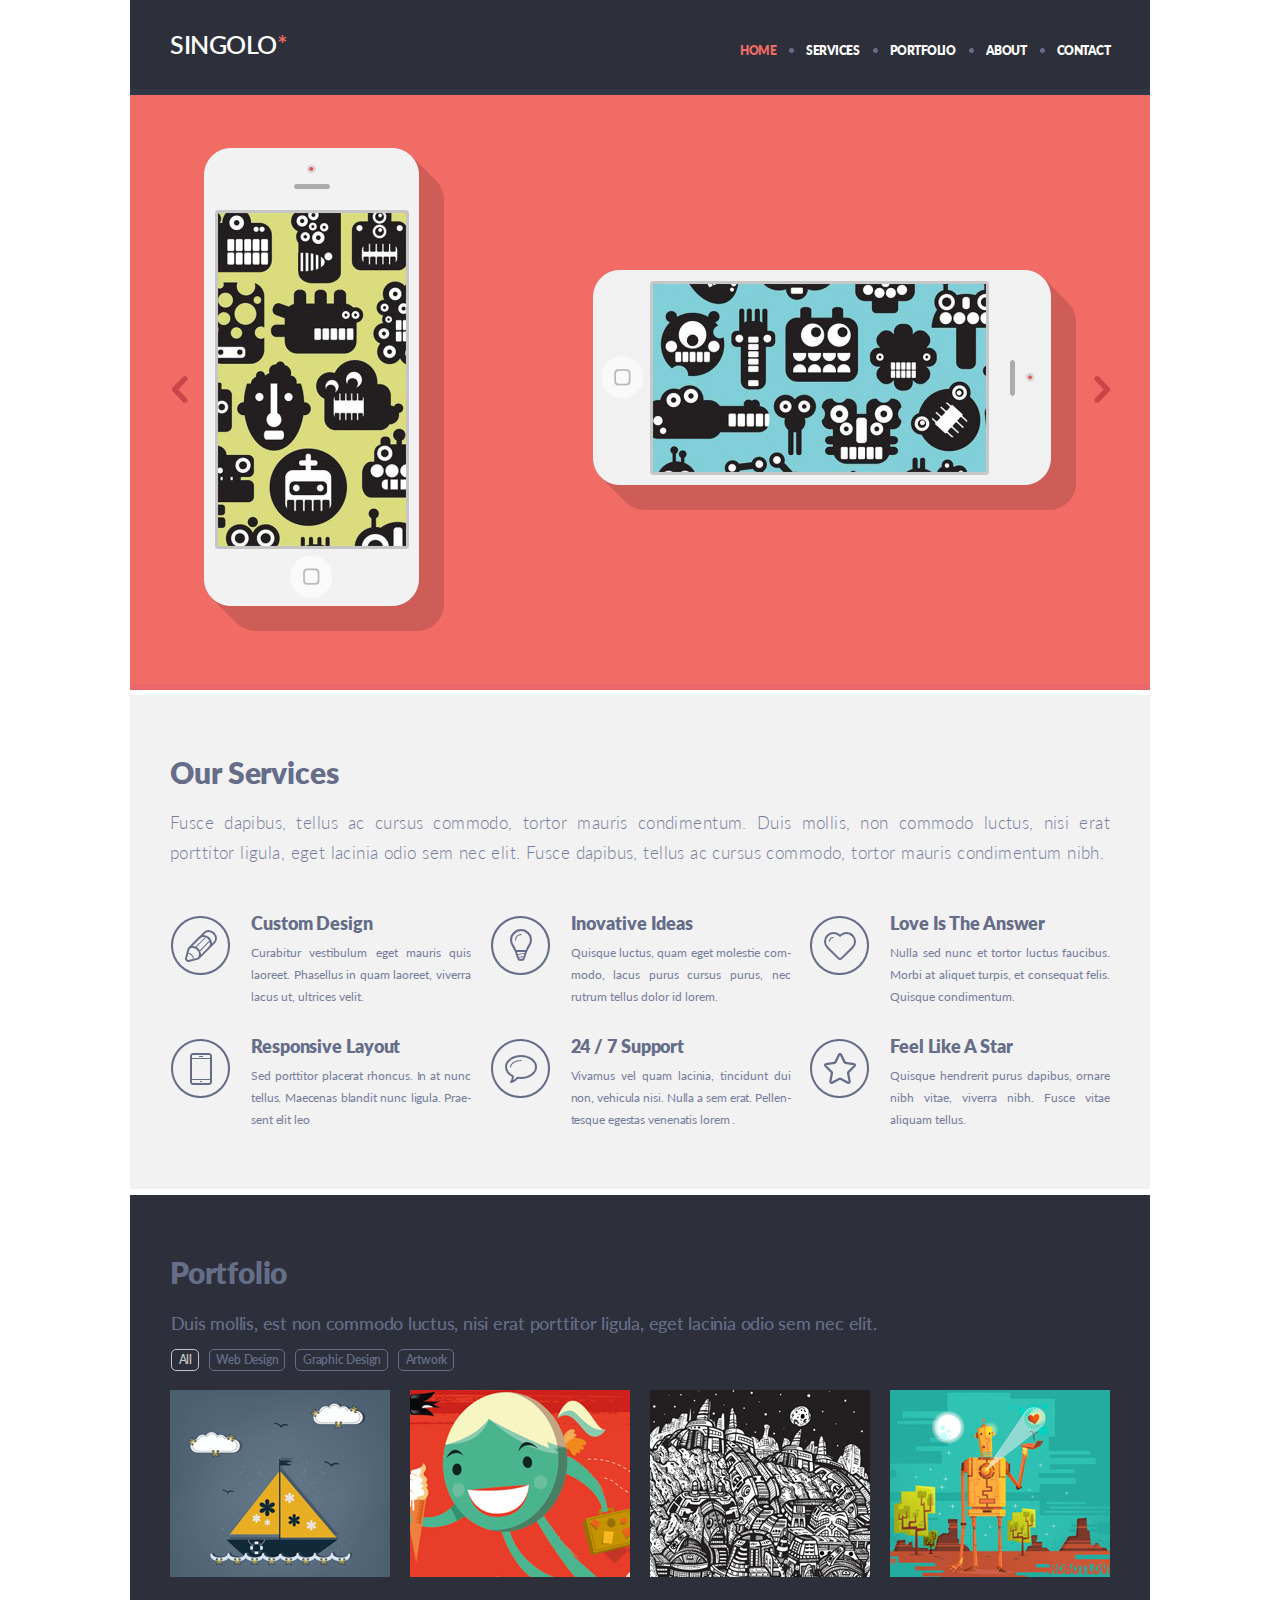
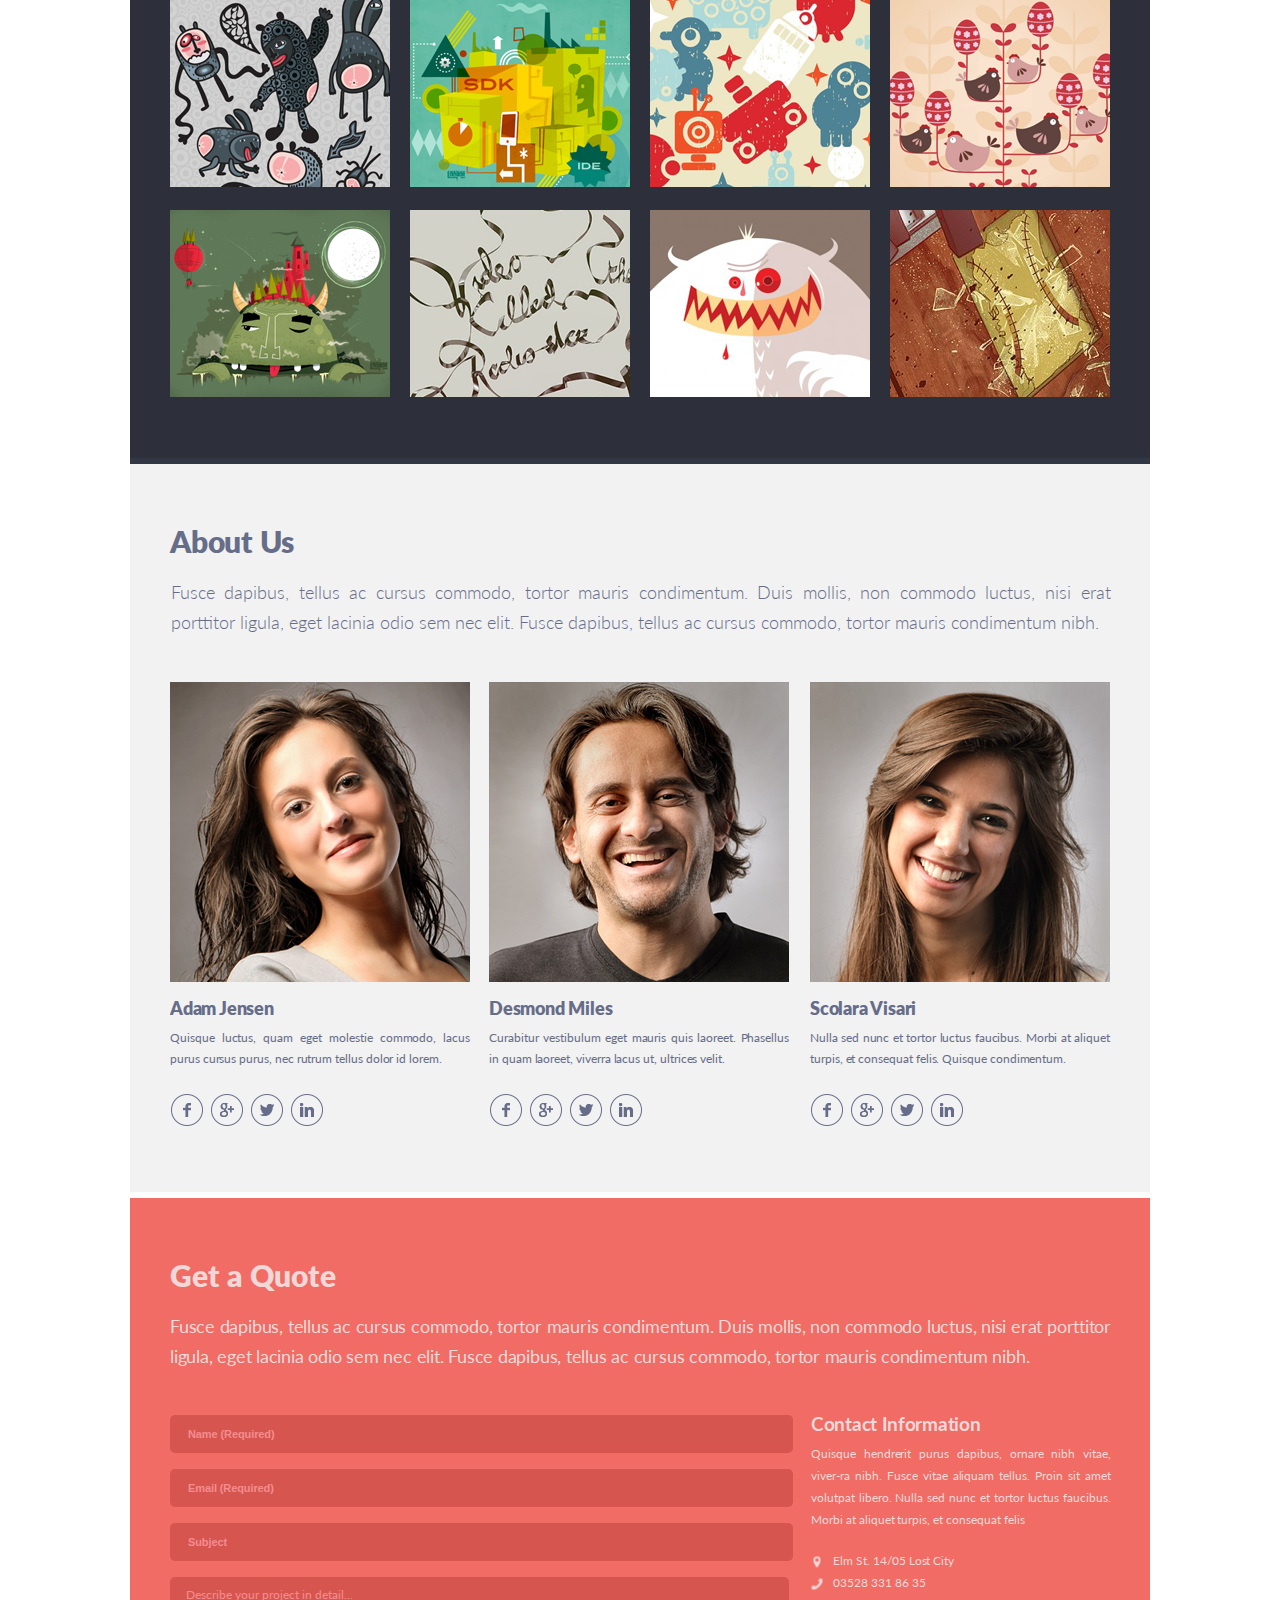
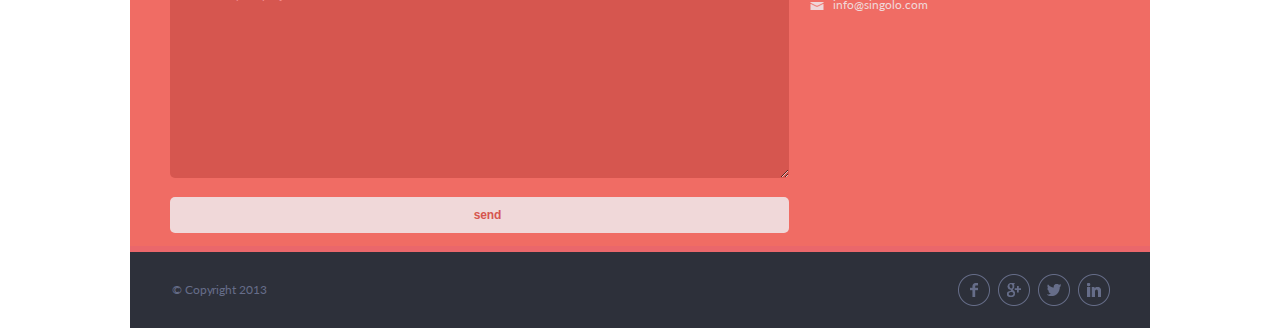
==== commit 28dc58b8: "fix: adapted styles for a screen resolution of 768 pixels" ====
--- a/index.html
+++ b/index.html
@@ -130,18 +130,18 @@
                 <button class="tag">Artwork</button>
             </div>
             <div class="portfolio__pictures">
-                <img alt="" src="assets/img/portfolio_1.png" class="portfolio__picture">
-                <img alt="" src="assets/img/portfolio_2.png" class="portfolio__picture">
-                <img alt="" src="assets/img/portfolio_3.png" class="portfolio__picture">
-                <img alt="" src="assets/img/portfolio_4.png" class="portfolio__picture">
-                <img alt="" src="assets/img/portfolio_5.png" class="portfolio__picture">
-                <img alt="" src="assets/img/portfolio_6.png" class="portfolio__picture">
-                <img alt="" src="assets/img/portfolio_7.png" class="portfolio__picture">
-                <img alt="" src="assets/img/portfolio_8.png" class="portfolio__picture">
-                <img alt="" src="assets/img/portfolio_9.png" class="portfolio__picture">
-                <img alt="" src="assets/img/portfolio_10.png" class="portfolio__picture">
-                <img alt="" src="assets/img/portfolio_11.png" class="portfolio__picture">
-                <img alt="" src="assets/img/portfolio_12.png" class="portfolio__picture">
+                <div class="portfolio__pictures_img"><img alt="" src="assets/img/portfolio_1.png" class="portfolio__picture"></div>
+                <div class="portfolio__pictures_img"><img alt="" src="assets/img/portfolio_2.png" class="portfolio__picture"></div>
+                <div class="portfolio__pictures_img"><img alt="" src="assets/img/portfolio_3.png" class="portfolio__picture"></div>
+                <div class="portfolio__pictures_img"><img alt="" src="assets/img/portfolio_4.png" class="portfolio__picture"></div>
+                <div class="portfolio__pictures_img"><img alt="" src="assets/img/portfolio_5.png" class="portfolio__picture"></div>
+                <div class="portfolio__pictures_img"><img alt="" src="assets/img/portfolio_6.png" class="portfolio__picture"></div>
+                <div class="portfolio__pictures_img"><img alt="" src="assets/img/portfolio_7.png" class="portfolio__picture"></div>
+                <div class="portfolio__pictures_img"><img alt="" src="assets/img/portfolio_8.png" class="portfolio__picture"></div>
+                <div class="portfolio__pictures_img"><img alt="" src="assets/img/portfolio_9.png" class="portfolio__picture"></div>
+                <div class="portfolio__pictures_img"><img alt="" src="assets/img/portfolio_10.png" class="portfolio__picture"></div>
+                <div class="portfolio__pictures_img"><img alt="" src="assets/img/portfolio_11.png" class="portfolio__picture"></div>
+                <div class="portfolio__pictures_img"><img alt="" src="assets/img/portfolio_12.png" class="portfolio__picture"></div>
             </div>
         </div>
     </section>
--- a/style.css
+++ b/style.css
@@ -7,7 +7,6 @@
 
 body {
     width: 100%;
-    min-width: 947px;
     height: 100%;
     max-width: 1020px;
     margin: 0 auto;
@@ -109,9 +108,10 @@
 
 main {
     position: relative;
-    /* margin-top: 95px; */
-    width: 100%;
-    height: 600px;
+    width: 100%;
+    /* min-height: 447.25px; */
+    max-height: 600px;
+    height: 58.236vw;
 }
 
 .slider {
@@ -125,6 +125,7 @@
 .slider_container {
     position: absolute;
     width: 100%;
+    height: 100%;
     display: flex;
     transition: transform 0.8s ease;
 }
@@ -141,7 +142,8 @@
 }
 
 .slider__images1 {
-    height: 594px;
+    max-height: 589px;
+    display: flex;
     background-color: rgb(240, 108, 100);
     border-bottom: 6px solid rgb(234, 103, 107);
 }
@@ -150,54 +152,62 @@
     position: relative;
     width: 240px;
     height: 483px;
-    float: left;
-    margin: 53px 0 0 112px;
+    margin: auto;
+    /* float: left; */
+    /* margin: 53px 0 0 112px; */
 }
 
 #iphone_1 {
+    /* width: calc(100% - 24px); */
     position: absolute;
     z-index: 1;
     cursor: pointer;
 }
 
 #shadow_1 {
+    width: 100%;
     position: absolute;
     z-index: 0;
 }
 
 #display_1 {
+    /* width: calc(100% - 45px); */
     position: absolute;
     z-index: 2;
     margin: 62px 0 0 11px;
 }
 
+#slider__img__iphone2 {
+    position: relative;
+    width: 483px;
+    height: 240px;
+    margin: auto;
+    /* float: right; */
+    /* margin: 174px 112px 0 0; */
+}
+
+#iphone_2 {
+    /* width: calc(100% - 24px); */
+    position: absolute;
+    z-index: 1;
+    cursor: pointer;
+}
+
+#shadow_2 {
+    width: 100%;
+    position: absolute;
+    z-index: 0;
+}
+
+#display_2 {
+    /* width: calc(100% - 45px); */
+    position: absolute;
+    z-index: 2;
+    margin: 11px 0 0 57px;
+}
+
 .slider__images_display {
     transition: .4s;
-}
-
-#slider__img__iphone2 {
-    position: relative;
-    width: 483px;
-    height: 240px;
-    float: right;
-    margin: 174px 112px 0 0;
-}
-
-#iphone_2 {
-    position: absolute;
-    z-index: 1;
-    cursor: pointer;
-}
-
-#shadow_2 {
-    position: absolute;
-    z-index: 0;
-}
-
-#display_2 {
-    position: absolute;
-    z-index: 2;
-    margin: 11px 0 0 57px;
 }
 
 .slider__prev {
@@ -322,7 +332,7 @@
 }
 
 .portfolio {
-    height: 863px;
+    min-height: 863px;
     position: relative;
     background-color: #2d303a;
     padding: 0;
@@ -393,20 +403,21 @@
 }
 
 .portfolio__pictures {
-    max-height: 620px;
+    min-height: 620px;
     padding-top: 9px;
     padding-bottom: 9px;
     display: flex;
     flex-wrap: wrap;
     overflow: hidden;
-}
-
-.portfolio__pictures img {
-    /* flex: 1; */
-    width: 220px;
-    height: 187px;
-    margin: 10px;
-}
+    justify-content: space-between;
+}
+
+
+
+/* .portfolio__pictures img {
+    flex: 1;
+  width: 100%;
+} */
 
 .porfolio__img__active {
     outline: 5px solid #f06c64;
@@ -752,7 +763,57 @@
     border-bottom: 1px solid;
 }
 
-@media only screen and (max-width: 768px) {
+.portfolio__pictures_img {
+    flex: 1fr 1fr 1fr 1fr;
+    margin: 10px;
+}
+
+/* ################################################ @media ################################################### */
+
+@media only screen and (max-width: 1019px) {
+    main {
+        min-height: 447.25px;
+    }
+    .portfolio__pictures img {
+        width: 100%;   
+    }
+    .portfolio__pictures_img {
+        flex: 1fr 1fr 1fr;
+        width: calc(100% / 3 - 20px);
+        margin: 10px;
+    }
+    #slider__img__iphone1 {
+        width: 180.71px;
+        height: 363.67px;
+        /* margin: 53px 0 0 112px; */
+        margin: auto;
+    }
+    #iphone_1 {
+        width: 162px;
+    }
+    
+    #display_1 {
+        margin: 46px 0 0 8px;
+        width: 147px;
+    }
+
+    #slider__img__iphone2 {
+        width: 363.67px;
+        height: 180.71px;
+        margin: auto;
+    }
+    #iphone_2 {
+        width: 344.26px;
+    }
+    
+    #display_2 {
+        margin: 10px 0 0 45px;
+        width: 250.73px;
+    }
+
+  }
+
+@media only screen and (max-width: 767px) {
     .portfolio__pictures img {
         width: 216.19px;
         height: 183.76px;
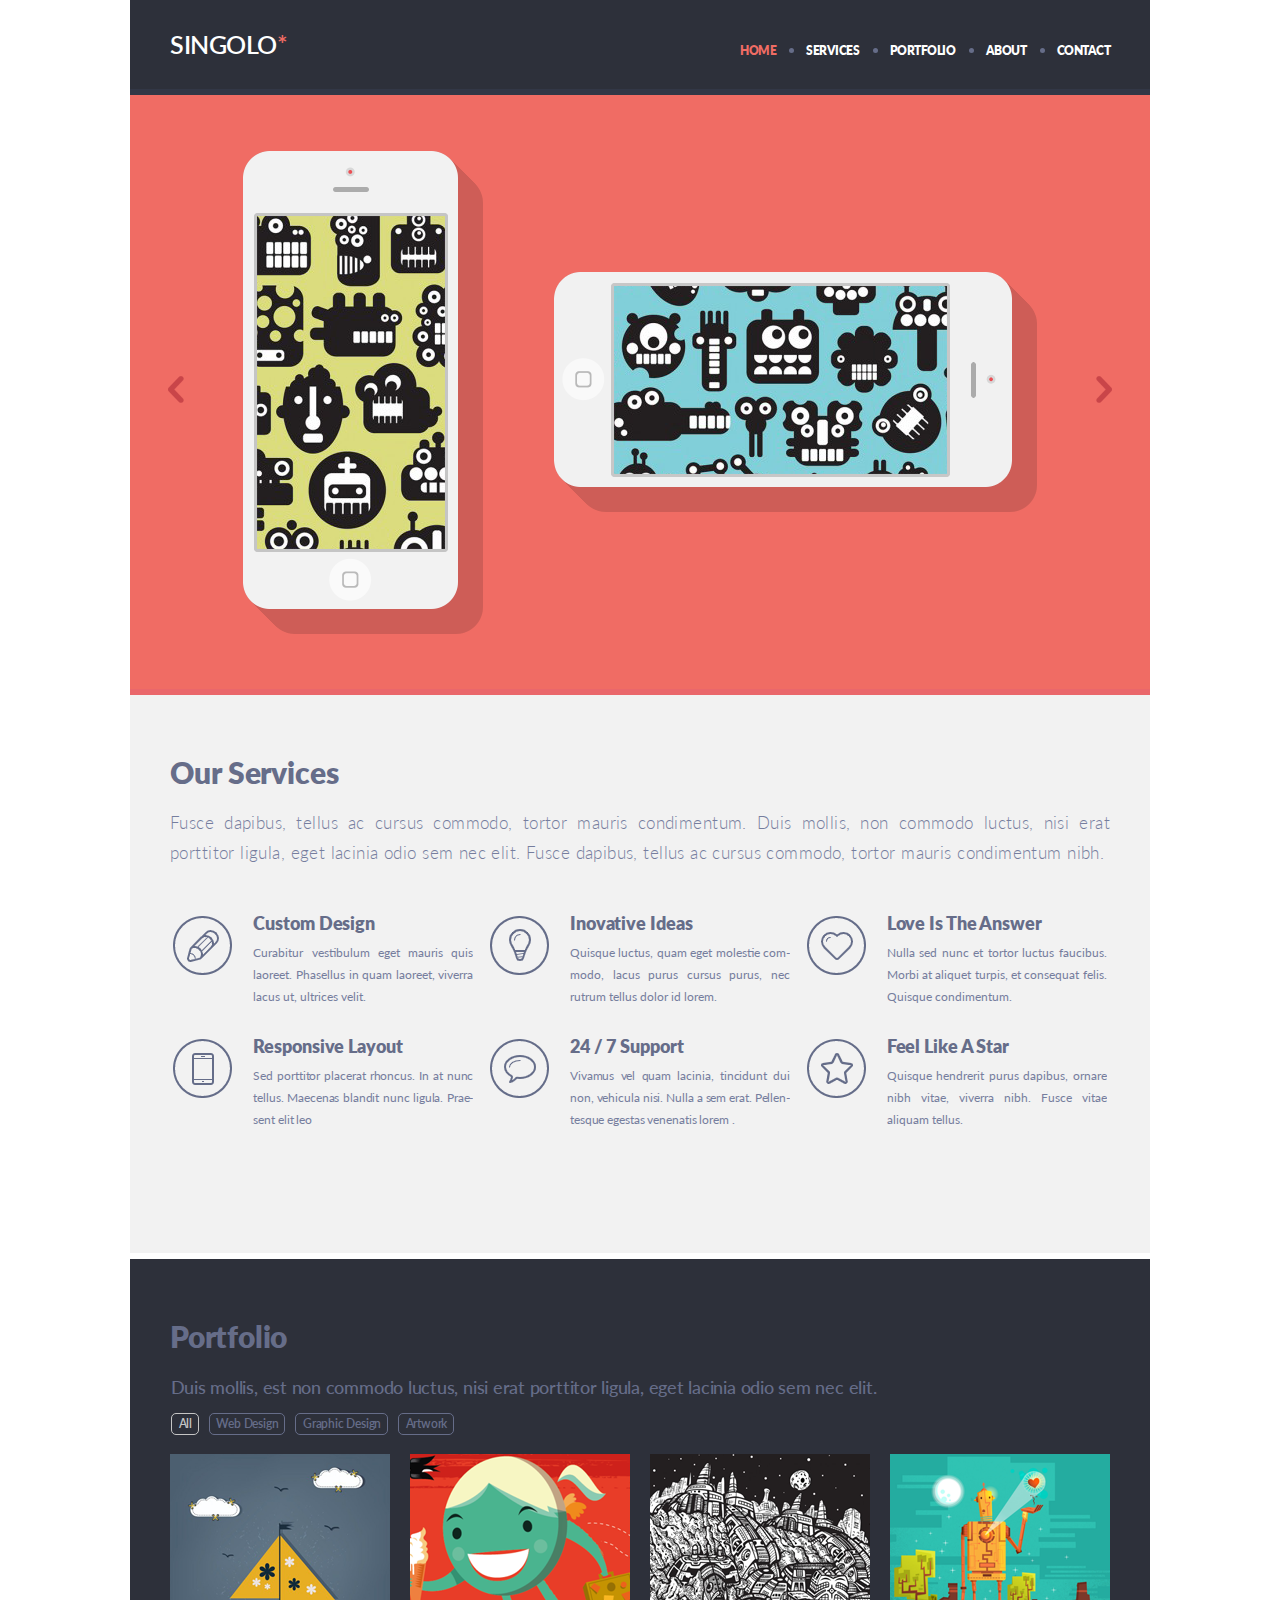
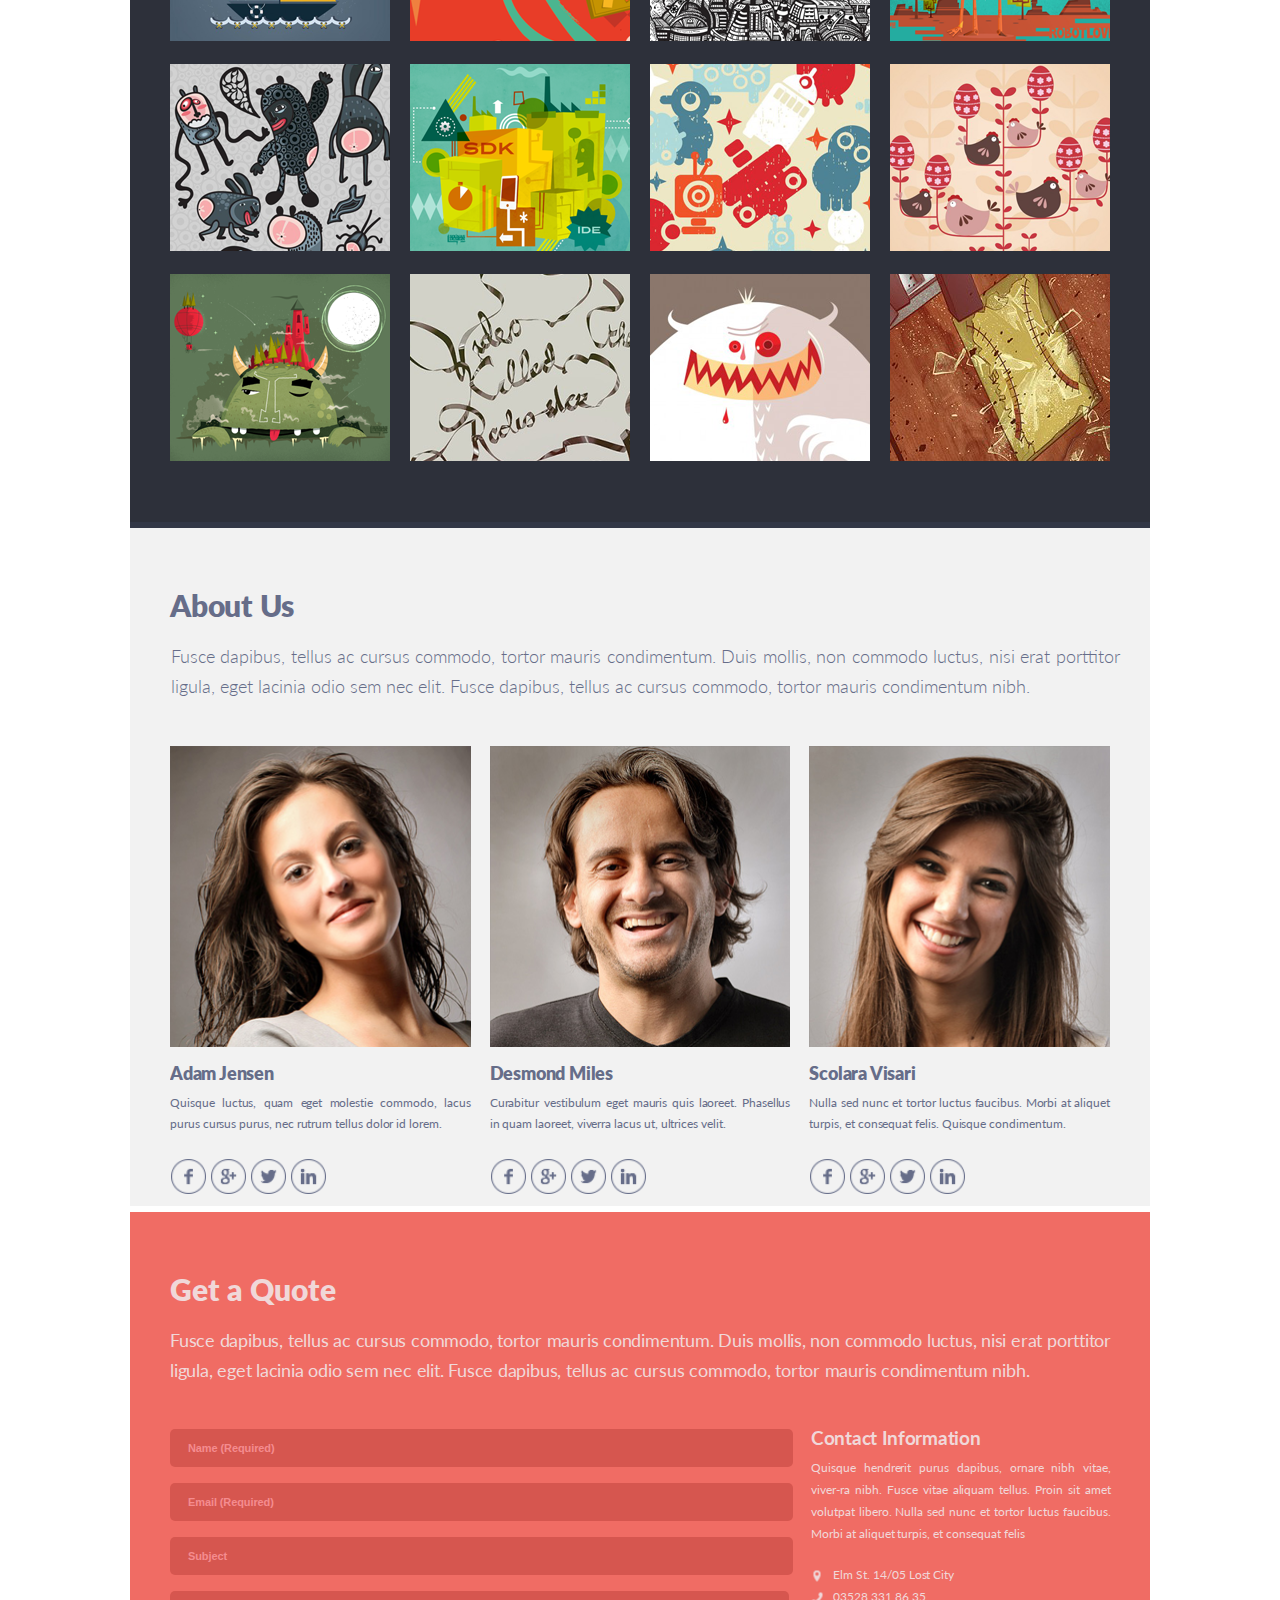
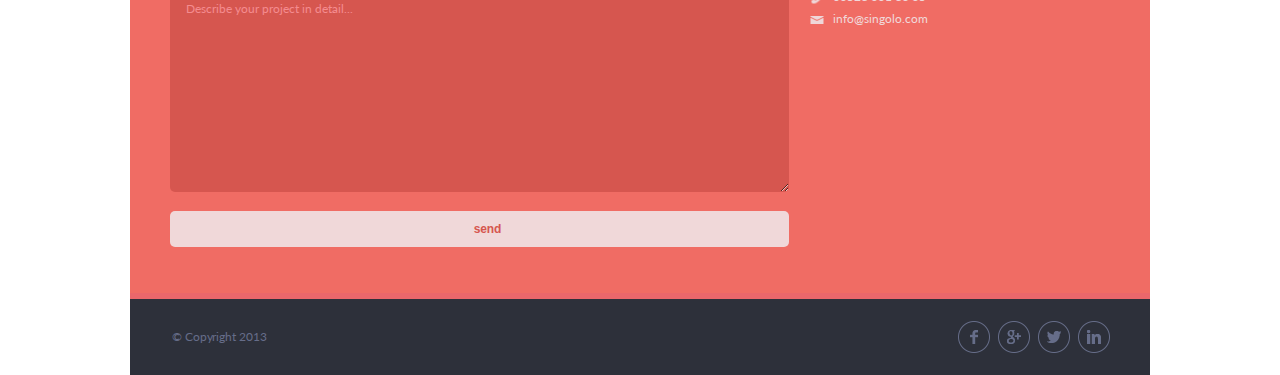
==== commit 1092ea0e: "feat: adapted styles for a screen resolution of 375 pixels and added mobile menu" ====
--- a/index.html
+++ b/index.html
@@ -14,6 +14,11 @@
     <a href="" class="home"></a>
     <header>
         <div class="container">
+            <div class="menu-btn">
+                <span></span>
+                <span></span>
+                <span></span>
+            </div>
             <div class="logo">
                 <a href="#">
                     <h1>Singolo</h1>
--- a/style.css
+++ b/style.css
@@ -33,6 +33,9 @@
 header .container {
     padding: 0;
     height: 83px;
+}
+.menu-btn {
+       display: none; 
 }
 
 .logo {
@@ -109,7 +112,6 @@
 main {
     position: relative;
     width: 100%;
-    /* min-height: 447.25px; */
     max-height: 600px;
     height: 58.236vw;
 }
@@ -141,8 +143,12 @@
     border-bottom: 6px solid white;
 }
 
+.slider__images2 img {
+    width: 100%;
+}
+
 .slider__images1 {
-    max-height: 589px;
+    max-height: 594px;
     display: flex;
     background-color: rgb(240, 108, 100);
     border-bottom: 6px solid rgb(234, 103, 107);
@@ -153,12 +159,10 @@
     width: 240px;
     height: 483px;
     margin: auto;
-    /* float: left; */
-    /* margin: 53px 0 0 112px; */
+    margin-right: 0;
 }
 
 #iphone_1 {
-    /* width: calc(100% - 24px); */
     position: absolute;
     z-index: 1;
     cursor: pointer;
@@ -171,7 +175,6 @@
 }
 
 #display_1 {
-    /* width: calc(100% - 45px); */
     position: absolute;
     z-index: 2;
     margin: 62px 0 0 11px;
@@ -182,12 +185,10 @@
     width: 483px;
     height: 240px;
     margin: auto;
-    /* float: right; */
-    /* margin: 174px 112px 0 0; */
+    margin-left: 71px;
 }
 
 #iphone_2 {
-    /* width: calc(100% - 24px); */
     position: absolute;
     z-index: 1;
     cursor: pointer;
@@ -200,7 +201,6 @@
 }
 
 #display_2 {
-    /* width: calc(100% - 45px); */
     position: absolute;
     z-index: 2;
     margin: 11px 0 0 57px;
@@ -209,50 +209,43 @@
 .slider__images_display {
     transition: .4s;
 }
-
-.slider__prev {
-    position: absolute;
-    width: 112px;
+.nav_slider {
+    position: absolute;
     height: 100%;
-    left: 0;
-    top: 0;
+    max-height: 589px;
+    width: 9%;
     cursor: pointer;
     z-index: 4;
-}
-
-.slider__prev img {
-    margin-top: 281px;
-    margin-left: 42px;
+    top: 0;
+    display: flex;
+}
+.slider__prev {
+    left: 0;
+}
+
+.nav_slider img {
+    margin: auto;
 }
 
 .slider__next {
-    position: absolute;
-    width: 111px;
-    height: 100%;
     right: 0;
-    top: 0;
-    cursor: pointer;
-    z-index: 4;
-}
-
-.slider__prev:hover,
-.slider__next:hover {
+}
+
+.nav_slider:hover {
     opacity: 0.1;
     z-index: 4;
-    height: 600px;
-    width: 111px;
+    max-height: 594px;
+    width: 9%;
+    height: 100%;
+    /* width: 111px; */
     background-color: white;
 }
 
-.slider__next img {
-    margin-top: 281px;
-    margin-left: 55px;
-}
-
 .services {
     position: relative;
     background-color: #f2f2f2;
-    height: 494px;
+    min-height: 494px;
+    padding-bottom: 64px;
     border-bottom: 6px solid #ffffff;
 }
 
@@ -284,17 +277,18 @@
 }
 
 .services__blocks {
-    width: 949px;
-    height: 246px;
+    /* width: 949px; */
+    min-height: 246px;
     display: inline-flex;
     flex-wrap: wrap;
-    margin-left: 31px;
-    justify-content: space-between;
+    margin-left: 30px;
+    margin-right: 40px;
+    justify-content: space-around;
 }
 
 .services__block {
     position: relative;
-    width: 310px;
+    /* width: 310px; */
     height: 123px;
     display: flex;
     overflow: hidden;
@@ -355,6 +349,7 @@
 }
 
 .portfolio p {
+    width: 92%;
     font-weight: 500;
     padding-left: 10.5px;
     padding-top: 22px;
@@ -403,7 +398,7 @@
 }
 
 .portfolio__pictures {
-    min-height: 620px;
+    /* min-height: 620px; */
     padding-top: 9px;
     padding-bottom: 9px;
     display: flex;
@@ -412,18 +407,15 @@
     justify-content: space-between;
 }
 
-
-
-/* .portfolio__pictures img {
-    flex: 1;
-  width: 100%;
-} */
-
 .porfolio__img__active {
     outline: 5px solid #f06c64;
     transition: outline 0.3s, transform 0.3s linear;
 }
 
+.portfolio__pictures img {
+    width: 100%;   
+}
+
 .portfolio__line {
     position: absolute;
     width: 100%;
@@ -433,7 +425,7 @@
 }
 
 .about {
-    height: 728px;
+    /* height: 728px; */
     position: relative;
     background-color: #f2f2f2;
     padding: 0;
@@ -446,7 +438,6 @@
 }
 
 #about_us_main {
-    width: 940px;
     padding-left: 10.5px;
     margin-top: 18px;
     font-size: 13.5pt;
@@ -457,20 +448,24 @@
 }
 
 .about_us__info {
-    width: 940px;
+    max-width: 940px;
     margin-top: 45px;
     margin-left: 10px;
-}
-
+    display: flex;
+    justify-content: space-between;
+    
+}
+.about_us__info img {
+        width: 100%;
+    
+}
 .about_us__empl {
-    width: 300px;
+    width: calc(100%/3);
     height: 460px;
-    float: left;
     margin-right: 19px;
 }
 
 #about_us__right {
-    float: right;
     margin-right: 0;
 }
 
@@ -512,7 +507,7 @@
 }
 
 .contact {
-    height: 648px;
+    min-height: 648px;
     position: relative;
     background-color: #f06c64;
     padding: 0;
@@ -542,15 +537,14 @@
     font-weight: 400;
 }
 
-.contact_information form {
-    width: 620px;
-    padding: 0;
-    float: left;
-}
+.contact_information {
+    display: flex;
+    justify-content: space-between;
+}
+
 
 .contact_information .quote_info {
     width: 300px;
-    float: right;
     text-align: left;
 }
 
@@ -573,12 +567,13 @@
 
 .contact_information form {
     width: 619px;
-    height: 379px;
-    margin-top: 26px;
+    /* height: 379px; */
+    margin: 26px 20px 0 0;
 }
 
 .contact_information form input {
-    width: 619px;
+    max-width: 619px;
+    width: 100%;
     margin-bottom: 16px;
     border: none;
     border-radius: 5px;
@@ -601,7 +596,8 @@
 }
 
 .contact_information form textarea {
-    width: 619px;
+    max-width: 619px;
+    width: 100%;
     padding: 7px 0 0 0;
     margin-bottom: 16px;
     border: none;
@@ -764,29 +760,27 @@
 }
 
 .portfolio__pictures_img {
-    flex: 1fr 1fr 1fr 1fr;
+    /* flex: 1fr 1fr 1fr 1fr; */
     margin: 10px;
 }
 
 /* ################################################ @media ################################################### */
 
-@media only screen and (max-width: 1019px) {
+@media only screen and (max-width: 1019px) and (min-width: 768px){
     main {
-        min-height: 447.25px;
-    }
-    .portfolio__pictures img {
-        width: 100%;   
-    }
+        /* min-height: 447.25px; */
+    }
+
     .portfolio__pictures_img {
-        flex: 1fr 1fr 1fr;
+        /* flex: 1fr 1fr 1fr; */
         width: calc(100% / 3 - 20px);
         margin: 10px;
     }
     #slider__img__iphone1 {
         width: 180.71px;
         height: 363.67px;
-        /* margin: 53px 0 0 112px; */
         margin: auto;
+        margin-right: 59px;
     }
     #iphone_1 {
         width: 162px;
@@ -801,6 +795,7 @@
         width: 363.67px;
         height: 180.71px;
         margin: auto;
+        margin-left: 0px;
     }
     #iphone_2 {
         width: 344.26px;
@@ -811,16 +806,187 @@
         width: 250.73px;
     }
 
+    .services__blocks {
+        margin-left: 31px;
+        margin-right: 74px;
+    }
+
+    .contact_information form {
+        margin: 26px 29px 0 0;
+    }
+
+    .contact_information form input {
+        min-width: 442px;
+    }
+
+    .quote_info p {
+        width: 221px;
+    }
+
+    .social_icons {
+        margin-top: 0;
+    }
+
+    .about_us__empl p {
+        height: 63px;
+    }
+
+    .services__discription {
+        padding: 3px 32px 0px 32px;
+    }
+    .services__discription p {
+        text-align: left;
+    }
   }
 
-@media only screen and (max-width: 767px) {
-    .portfolio__pictures img {
-        width: 216.19px;
-        height: 183.76px;
-        margin: 19.5px;
-    }
+@media only screen and (max-width: 767px) and (min-width: 375px){
+    header {
+        height: 65px;
+    }
+    header .container {
+        height: 71px;
+        display: flex;
+    }
+    .logo {
+        margin: auto;
+    }
+
+    nav {
+        display: none;
+    }
+    #slider__img__iphone1 {
+        width: 88.24px;
+        height: 177.57px;
+        margin: auto;
+        margin-right: 25px;
+    }
+    #iphone_1 {
+        width: 79.28px;
+    }
+    
+    #display_1 {
+        margin: 24px 0 0 5px;
+        width: 69.12px;
+        height: 122.43px;
+    }
+
+    #slider__img__iphone2 {
+        width: 177.57px;
+        height: 88.24px;
+        margin: auto;
+        margin-left: 0px;
+    }
+    #iphone_2 {
+        width: 168.1px;
+    }
+    
+    #display_2 {
+        margin: 4px 0 0 22px;
+        width: 122.43px;
+    }
+
+    .services__blocks {
+        margin: -25px 43px -50px 22px;
+    }
+
+    .about .container h2, .portfolio .container h2 {
+        margin: 0;
+    }
+    .portfolio {
+        height: 844px;
+        /* overflow: hidden; */
+    }
+    .portfolio p {
+        line-height: 30px;
+    }
+
+    .portfolio__pictures {
+        padding-top: 19px;
+        height: 558px;
+    }
+    .portfolio__pictures_img {
+        width: calc(100% / 2 - 13px);
+        margin: 7px 6.5px;
+    }
+
+    .portfolio__tags {
+        padding-top: 24px;
+    }
+
+    .about_us__info {
+        flex-wrap: wrap;
+        margin: 0;
+       
+    }
+
+    .about_us__empl {
+        width: 100%;
+        margin-bottom: 34px;
+        margin-right: 1px;
+    }
+    .contact_information form {
+        margin: 0;
+    }
+
+    .contact_information {
+        flex-wrap: wrap;
+    }
+
+    .about_us__empl {
+        height: unset;
+    }
+
+    #copyright {
+        display: none;
+    }
+
+    footer .container {
+        display: flex;
+        height: 100%;
+    }
+    .social_media {
+        margin: auto;
+    }
+
+    /* ####################################### menu-btn ###################################################### */
+
+    .menu-btn {
+        display: flex;
+        flex-direction: column;
+        justify-content: space-between;
+        margin-left: 20px;
+        margin-top: 26px;
+        width: 25px;
+        height: 20px;
+        position: fixed;
+        z-index: 1001;
+    }
+
+    .menu-btn span {
+        display: block;
+        background-color: #ffffff;
+        width: 100%;
+        height: 2.4px;
+        border-radius: 5px;
+    }
+
+    /* nav {
+        display: flex;
+        width: 278px;
+        height: 812px;
+        margin: 0;
+        position: fixed;
+        background: #2D303A;
+    }
+
+    .navigation {
+        width: 100px;
+        height: 260px;
+        justify-content: space-around;
+        flex-direction: column;
+        margin: auto;
+    }
+    .navigation li{
+        list-style-type: none;
+    } */
   }
-
-@media only screen and (max-width: 375px) {
-
-  }